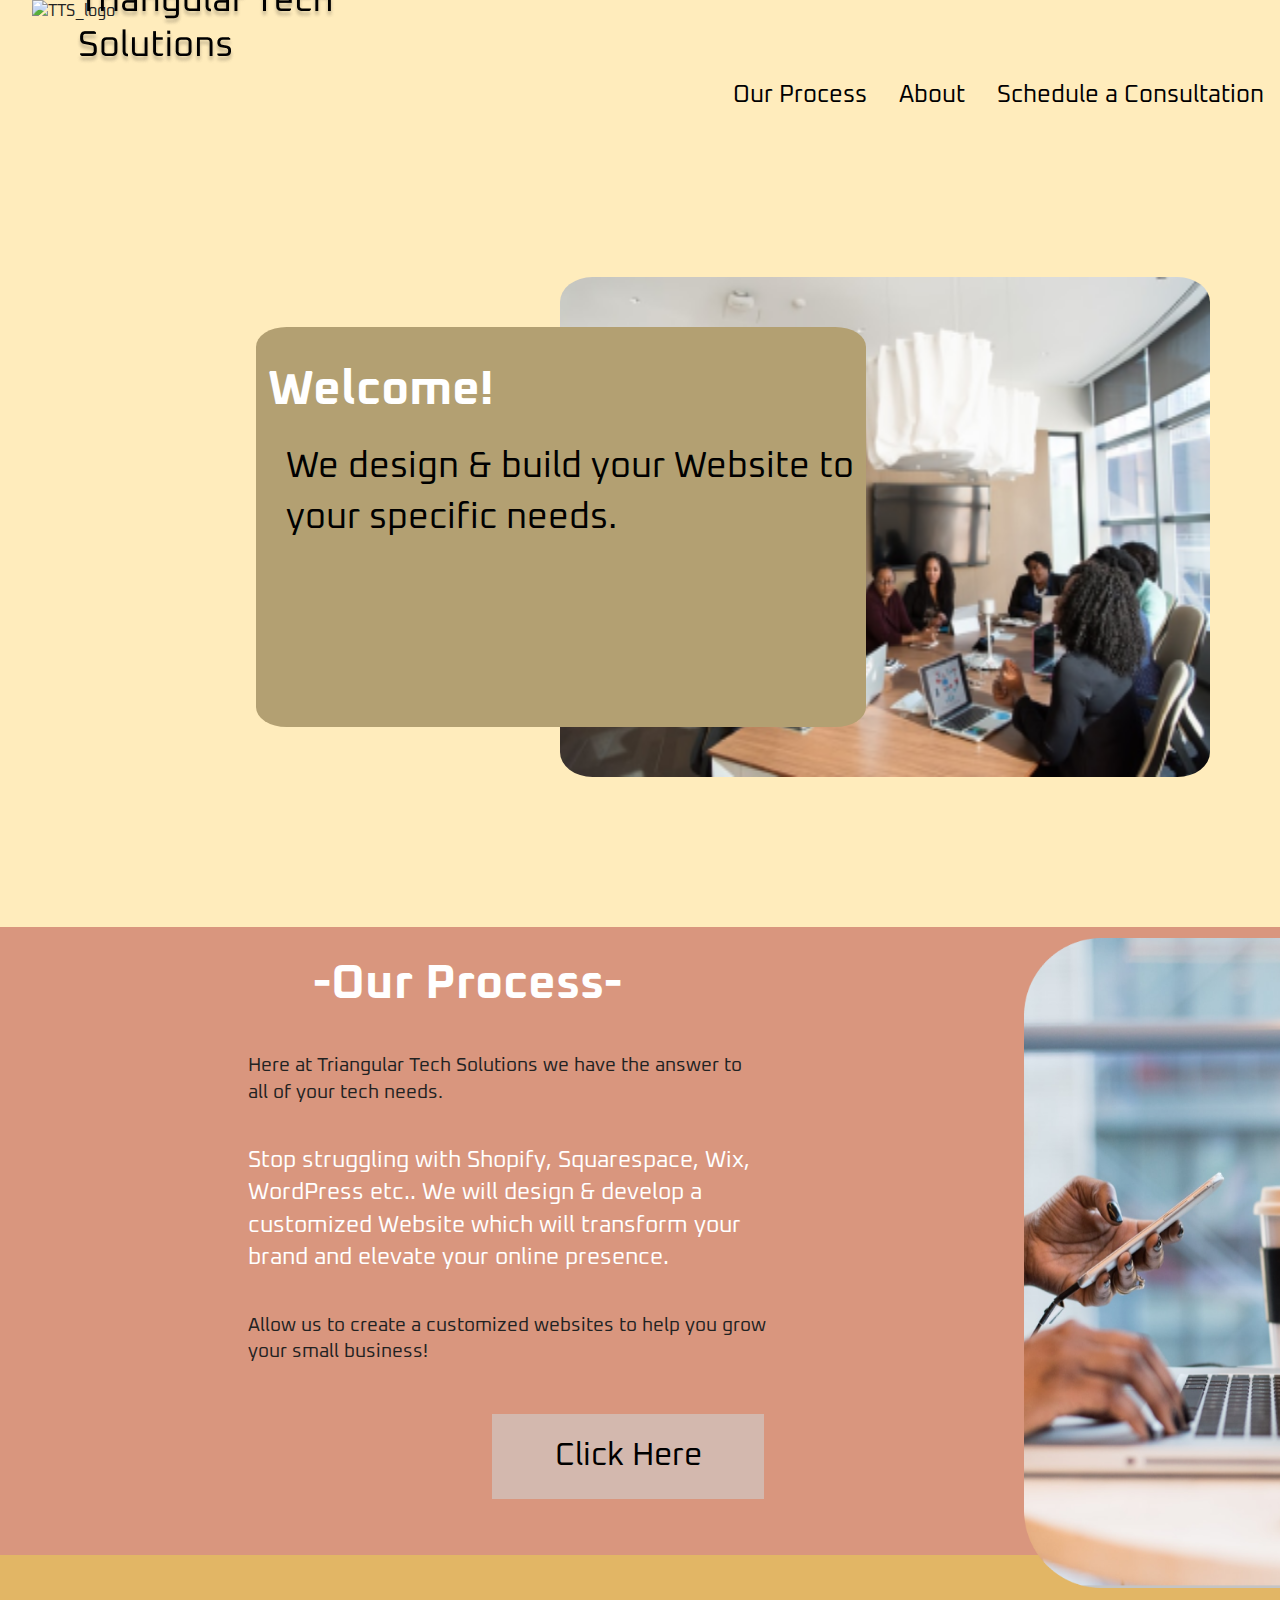
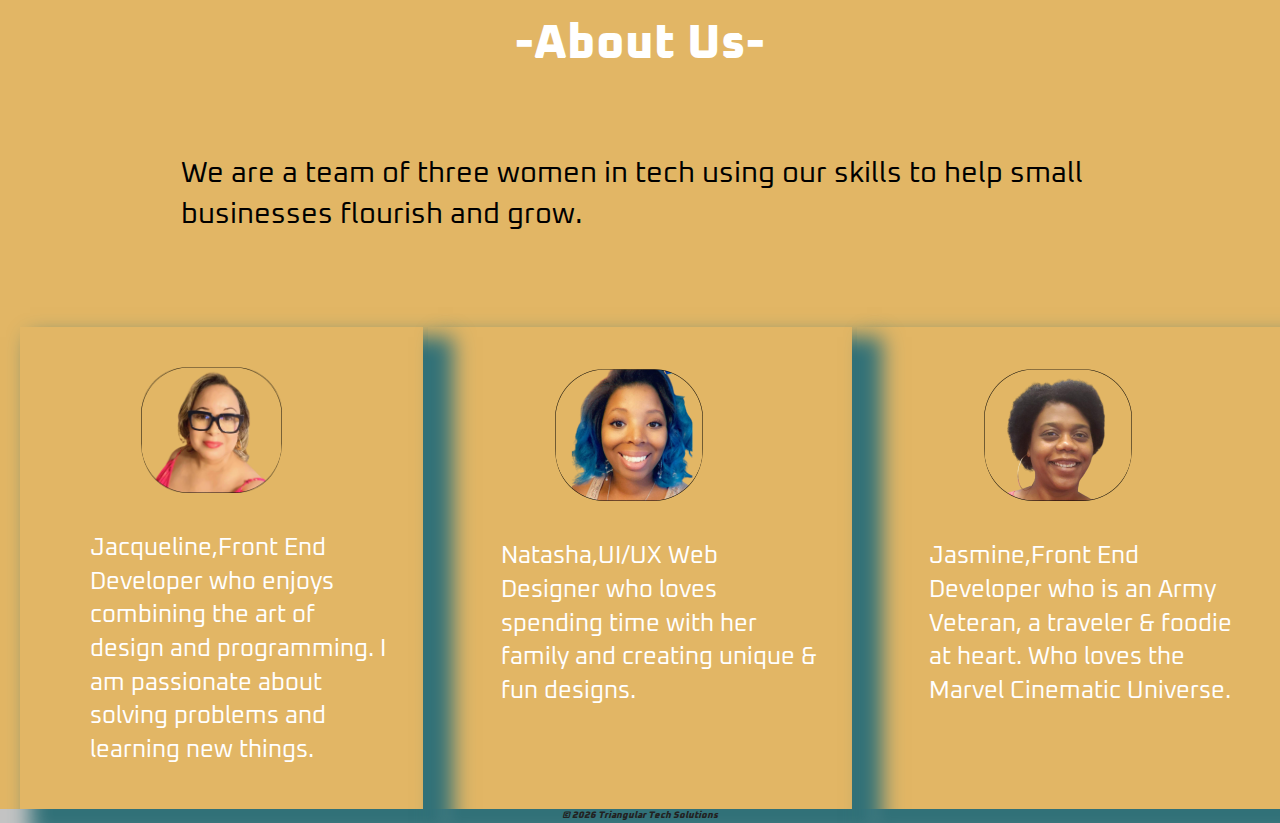
==== index.html @ 69d80a45 "Added hta" ====
<!DOCTYPE html>
<html lang="en">
<head>
    <meta charset="UTF-8">
    <meta http-equiv="X-UA-Compatible" content="IE=edge">
    <meta name="viewport" content="width=device-width, initial-scale=1.0">
    <title>Triangular Tech Solutions</title>
    <link rel="stylesheet" href="css/normalize.css">
    <link rel="stylesheet" href="css/main.css">
</head>
<body>
    <header>
    <div class="wrapper">
        <div class="logo">
            <img src="img/logo.png" alt="TTS_logo"/>
        </div>
        <div class="banner">
            <img src="img/triangular_tech_solutions.png" alt="TTS banner"/>
        </div>
        <div class="topnav" id="myTopnav">
            <a href="javascript:void(0);" style="font-size:35px;" class="icon" onclick="myFunction()">&#9776;</a>
            <!-- <a href="#" class="active">Home</a> -->
            <a href="#services">Our Process</a>
            <a href="#about">About</a>
            <a href="/consultation/">Schedule a Consultation</a>
           
        </div>
    </div>
    </header>
    <main>
          <section class="welcome">
              <div class="para1">
                    <h3>Welcome!</h3>
                    <p>We design &amp; build your Website to your specific needs.
                   </p>
                </div>            
                <div class="mobile-welcome">
                    <img src="img/mobile-hero.png" alt="desktop with coffee"/>
                </div>
                <div class="desktop-welcome">
                    <img src="img/desktop-hero.png" alt="conference"/>
                </div>  
        </section>
        <section id="services">
            <h3>-Our Process-</h3>
            <div class="desktop-webdev">
                <img src="img/process.png" alt="phone"/>
            </div>
            <div class="services-para">
            <p>Here at Triangular Tech Solutions we have the answer to all of your tech needs.
             </p>
             <p> <span>Stop struggling with Shopify, Squarespace, Wix, WordPress etc.. We will design &amp; develop a customized Website which will transform your brand and elevate your 
                online presence.</span> </p>   
            <p>Allow us to create a customized websites to help you grow your small business!
            </p>
            </div>
            <div class="button">
                <p><a href="/consultation/">Click Here</a></p>
            </div>
        
        </section>
        <section id="about">
            <h3>-About Us-</h3>
            <div class="about-para">
            <p><span>We are a team of three women in tech using our skills to
                help small businesses flourish and grow.</span></p>
            <div class="grid">
                <div class="jacque">
                    <img src="img/Jacque_Mobile.png" alt="Jacque">
                    <p>Jacqueline,Front End Developer who enjoys combining the art of design and programming. I am passionate about solving problems and learning new things.
                    </p>
                </div>
            <div class="tasha">
                <img src="img/Tasha_mobile.png" alt="natasha">
                <p>Natasha,UI/UX Web Designer who loves spending time with her family and creating unique &amp; fun designs.</p>
            </div>
            <div class="jasmine">
                <img src="img/Jasmine_mobile.png" alt="jasmine">
               <p>Jasmine,Front End Developer who is an Army Veteran, a traveler &amp; foodie at heart. Who loves the Marvel Cinematic Universe.</p>
            </div>
        </div>
            
        </div>
        </section>
    </main>
<!-- Calendly badge widget begin -->
<link href="https://assets.calendly.com/assets/external/widget.css" rel="stylesheet">
<script src="https://assets.calendly.com/assets/external/widget.js" async></script>
<script>window.onload = function() { Calendly.initBadgeWidget({ url: 'https://calendly.com/triangulartechsolutions/consultation', text: 'Schedule time with us',  textColor: '#ffecbc', branding: true }); }</script>
<!-- Calendly badge widget end -->
    <footer>
        <p> &copy; <script>document.write(new Date().getFullYear())</script> Triangular Tech Solutions</p>
    </footer>
    <script src="js/main.js"></script>
</body>
</html>
---- css/main.css ----
/*! HTML5 Boilerplate v8.0.0 | MIT License | https://html5boilerplate.com/ */

/* main.css 2.1.0 | MIT License | https://github.com/h5bp/main.css#readme */
/*
 * What follows is the result of much research on cross-browser styling.
 * Credit left inline and big thanks to Nicolas Gallagher, Jonathan Neal,
 * Kroc Camen, and the H5BP dev community and team.
 */

/* ==========================================================================
   Base styles: opinionated defaults
   ========================================================================== */

html {
  color: #222;
  font-size: 1em;
  line-height: 1.4;
}

/*
 * Remove text-shadow in selection highlight:
 * https://twitter.com/miketaylr/status/12228805301
 *
 * Vendor-prefixed and regular ::selection selectors cannot be combined:
 * https://stackoverflow.com/a/16982510/7133471
 *
 * Customize the background color to match your design.
 */

::-moz-selection {
  background: #b3d4fc;
  text-shadow: none;
}

::selection {
  background: #b3d4fc;
  text-shadow: none;
}

/*
 * A better looking default horizontal rule
 */

hr {
  display: block;
  height: 1px;
  border: 0;
  border-top: 1px solid #ccc;
  margin: 1em 0;
  padding: 0;
}

/*
 * Remove the gap between audio, canvas, iframes,
 * images, videos and the bottom of their containers:
 * https://github.com/h5bp/html5-boilerplate/issues/440
 */

audio,
canvas,
iframe,
img,
svg,
video {
  vertical-align: middle;
}

/*
 * Remove default fieldset styles.
 */

fieldset {
  border: 0;
  margin: 0;
  padding: 0;
}

/*
 * Allow only vertical resizing of textareas.
 */

textarea {
  resize: vertical;
}

/* ==========================================================================
   Author's custom styles
   ========================================================================== */
/*======Base styles=======================================*/
@font-face {
  font-family:"oxanium"  ;
  src: url('/fonts/Oxanium-VariableFont_wght.ttf') format('opentype');
}
* {
  margin:0;
  padding:0;
  list-style:none;
  font-family: 'oxanium';
}

img {
  max-width:100%;
}
figure{
  margin:0;
}

header {
  background-color:#FFECBC;
}
.welcome {
  background-color: #B3A072;
}
#services {
  background-color: #D9967E;
}
#about {
  background-color: #D99A25B2;
}
#contact {
  background-color: #317178;
}
footer{
  background-color: #C4C4C4;

}
/* hidden images */

/*===================Header Styles=======================*/
header .wrapper {
  padding-bottom: 10%;
}
.logo {
  margin-left:24%;
}
.banner {
  display:flex;
  margin-left:40%;
  margin-top:-18%;
} 
/* Responsive Navigation Bar */
 .topnav {
  overflow: hidden;
  background-color:#FFECBC;
  display:flex;
  flex-flow:row wrap;
  margin-top: -20%;
}
.topnav a {
  float: left;
  display: block;
  text-align: center;
  padding: 14px 16px;
  text-decoration: none;
  font-size: 1.2rem;
  color: #000000;
  font-family: 'oxanium';
}
.active {
  font-size:1rem;
}
.topnav .icon {
  display: none;
}
.topnav a:hover {
  background-color:#FFD6B0;
  color: white;
  border-radius: 13px;
}

@media screen and (max-width: 600px) {
 .topnav a:not(:first-child) {
    display: none;
  }
  .topnav a.icon {
    float: right;
    display: block;
  }
}

@media screen and (max-width: 600px) {
  .topnav.responsive {position: relative;}
  .topnav.responsive .icon {
    position: absolute;
    right: 0;
    top: 0;
  }
  .topnav.responsive a {
    float: none;
    display: block;
    text-align: left;
  }
  .topnav.responsive {float: none;}
  .topnav.responsive {position: relative;}
  .topnav.responsive {
    display: block;
    width: 100%;
    text-align: left;
  }
}
@media(min-width:768px){
  .active {
   background-color:#FFECBC;
  }
}
/*hidden images*/
@media only screen and (min-width:100px) and (max-width:1023px) {
.desktop-welcome img,
.desktop-webdev  {
  display:none;
}
.welcome .button {
  display:none;
}
}

@media(min-width:768px) {
  .banner {
    margin:25%;
  }
}

/*===========WELCOME STYLES==========================*/
.welcome,
#services,
#contact,
#about {
  display: flex;
  flex-flow: column wrap;
  justify-content: center;
  align-items: center;
}
.welcome h3 {
  margin-top:.4em;
  margin-right: 6.8em;
}
.welcome,
#services h3,
 p span,
 #about h3,
 #contact h3 {
  color:#FFFFFF;
}
.welcome h3,
#services h3 {
  font-size: 2rem;
  margin-bottom: 1rem;;
}
.welcome p {
  font-size: 1.3rem;
  padding:.51em;
  color: #000;
}

@media(min-width:414px) {
  .welcome h3{
    margin-top:.4em;
    margin-right: 7.8em;
  }
  .welcome p {
    font-size: 1.3rem;
    padding:.51em;
  }
}

/*===========Services/Process============================*/
#services {
  padding-bottom:2.3rem;
}
#services h3 {
  text-align: center;
  font-size: 2rem;
  padding-top:1rem;
}
#services p span, 
#services p{
  display:flex;
  justify-content: center;
  font-size: 1.2em;
}
#services p {
  padding:1em;
}
#services .button p {
  width:232px;
  background: rgba(207, 207, 207, 0.6);
  margin-left: .3em;
  padding-bottom: 1.4em;
}
#services .button a {
  color: #000000;
  font-size:1.75em;
  text-decoration: none;
  text-align: center;
}
/*===========ABOUT STYLES============================*/
#about h3 {
  font-size: 2rem;
  padding-top:1rem;
  margin-right: 1rem;
  margin-bottom: 1rem;
}
.about-para img {
   width: 45%;
  border-radius:30%; 
  margin-left: 30%;
 }
#about p {
  color:white;
  margin-left:1.5em;
}
#about p span,
.about-para p
 {
  display:flex;
  justify-content: center;
  font-size: 1.2em;
  margin-top: .73em;
  padding:.21em;
  color: #000;
}

@media(min-width:414px){#about p{padding:.91em;}}

footer {
  display:flex;
  align-items: center;
  justify-content: center;
  font-weight:800;
  font-size:.6em;
  font-style:italic;
}
/*=======Consult Form===================*/
.form-header {
  padding-bottom:.1px;
}
.form {
  background-color: #D9967E;
  padding:3%;
}
.form h1{
  color:white;
  margin-top:49%;
  margin-left:4%;
}
.form-wrapper {
  margin-right: 17%;
}
.form-wrapper .logo img {
  margin-left: -12px;
}
.hero-img {
  background: url('../img/form_photo.png');
  background-size: cover;
  background-position: center;
  min-height: 500px;
  display: flex;
  justify-content: center;
  flex-flow: row wrap;
  width: 100%;
}
.calendly {
  width: 100%;
  padding: 20px 0;
  margin-top: 20px;
  background-color: rgb(22, 22, 21);
  font-weight: 500;
  font-size: 1.125em;
  border: none;
  text-align: center;
  text-transform: uppercase;
  color: inherit;
}
.calendly a {
  text-decoration: none;
  color:#D9967E;
}
@media(min-width:768px){
  .calendly {
    color:#4d5055;
  }
}
.calendly:hover{
  background-color:#FFECBC;
}

@media(min-width:414px) {
  .form {
    padding:10%;
  }
}

@media(min-width:768px) {
  .form {
    padding-bottom:15%;
}
}

.hero-img {
  min-height: 700px;
}

@media(min-width:900px){
  .form{
  padding:25%;
  }
}

@media(min-width:1024px){
  .form{
    max-width:960px;
    padding:11rem;
  }
}

@media(min-width:1300px) {
  header{
    padding-bottom: 2%;
  }
  .form{
    padding:25%;
  }
}

/* ==========================================================================
   Helper classes
   ========================================================================== */

/*
 * Hide visually and from screen readers
 */

.hidden,
[hidden] {
  display: none !important;
}

/*
 * Hide only visually, but have it available for screen readers:
 * https://snook.ca/archives/html_and_css/hiding-content-for-accessibility
 *
 * 1. For long content, line feeds are not interpreted as spaces and small width
 *    causes content to wrap 1 word per line:
 *    https://medium.com/@jessebeach/beware-smushed-off-screen-accessible-text-5952a4c2cbfe
 */

.sr-only {
  border: 0;
  clip: rect(0, 0, 0, 0);
  height: 1px;
  margin: -1px;
  overflow: hidden;
  padding: 0;
  position: absolute;
  white-space: nowrap;
  width: 1px;
  /* 1 */
}

/*
 * Extends the .sr-only class to allow the element
 * to be focusable when navigated to via the keyboard:
 * https://www.drupal.org/node/897638
 */

.sr-only.focusable:active,
.sr-only.focusable:focus {
  clip: auto;
  height: auto;
  margin: 0;
  overflow: visible;
  position: static;
  white-space: inherit;
  width: auto;
}

/*
 * Hide visually and from screen readers, but maintain layout
 */

.invisible {
  visibility: hidden;
}

/*
 * Clearfix: contain floats
 *
 * For modern browsers
 * 1. The space content is one way to avoid an Opera bug when the
 *    `contenteditable` attribute is included anywhere else in the document.
 *    Otherwise it causes space to appear at the top and bottom of elements
 *    that receive the `clearfix` class.
 * 2. The use of `table` rather than `block` is only necessary if using
 *    `:before` to contain the top-margins of child elements.
 */

.clearfix::before,
.clearfix::after {
  content: " ";
  display: table;
}

.clearfix::after {
  clear: both;
}

/* ==========================================================================
   EXAMPLE Media Queries for Responsive Design.
   These examples override the primary ('mobile first') styles.
   Modify as content requires.
   ========================================================================== */
/* ------------------ Tablet Styles - Homepage ---------------- */

@media only screen and (min-width: 768px) {
  /* Tablet styles here */ 
  
 /*===============Header Styles================*/
 header .wrapper {
  margin-bottom: -10%;
  width: 100%;
 }
 .logo {
  display: flex;
  margin-left:24%;
  margin-bottom:-35%;
 }
.banner {
  display:flex;
  flex-flow: row wrap;
  justify-content: center;
  align-items: center;
  }
/* Responsive Navigation Bar */
.topnav {
display: flex;
justify-content: center;
}
.topnav a {
  font-size: 1.5rem;
}
/* ----- Welcome ----- */
.welcome {
  display: flex;
  flex-flow: column wrap;
  justify-content: center;
  align-items: center;
  height: 800px;
  width: 100%;
}
.welcome h3 {
  font-size: 2.5rem;
}
.welcome p {
  font-size: 2rem;
  width: 100%;
  padding-left: 5%;
}
.mobile-welcome img {
  width: 600px;
  height: 450px;
}
/*--- Services/Process  ----*/
#services {
  display: flex;
  flex-flow: column wrap;
  justify-content: center;
  align-items: center;
  height: 500px;
}
#services h3 {
  font-size: 2.5rem;
}
.services-para p {
  display: flex;
  font-size: 2rem;
}
#services .button {
  margin-bottom: -10px;
}
#services .button p {
  padding: 20px;
}
#services .button a {
  font-size: 2rem;
}
/*--- ABout  ----*/
#about h3 {
  font-size: 2.5rem;
  margin-bottom: -5%;
  font-weight: 900;
}
#about p {
  display: flex;
  justify-content: center;
  font-size: 1.5rem;
  width: 75%;
  margin-left: 12%; 
  margin-bottom: 5%; 
}
#about img {
  display: flex;
  justify-content: center;
  width: 35%;
}
.about-para, p span {
  font-size: 2rem;
}
#about .workbutton {
  display: flex;
  justify-content: center;
}
.workbutton p {
  padding: 30px;
}
.workbutton a {
  font-size: 2rem;
}

}

/* --------------- Desktop Styles - Homepage ------------- */

@media only screen and (min-width: 1024px) {
  /* Desktop styles here */  
  /* hidden images */
  .mobile-welcome img {
    display:none;
  }
  html {
    background-color: #f8f8f8;
    width: 100%;
  } 
  .logo {
    display: flex;
    margin: 0 0 -28% 2.5%;
  }
  .banner {
    display:flex;
    justify-content: flex-start;
    margin-left: 5.75%;
    }  
  /* Responsive Navigation Bar */
  .topnav {
  display: flex;
  flex-flow: row nowrap;
  justify-content: flex-end;
  margin-top: -25%;
   }
  /* ----- Welcome ----- */
   .welcome {
     display: flex;
     flex-flow: row nowrap;
     justify-content: center;
     align-items: center;
     background-color:#FFECBC;
    }
   .welcome .desktop-welcome img {
      position: relative;
      top: 0;
      left: 245px;
      border-radius: 5%;
      width: 650px;
      height: 500px;
    }
    .welcome .para1 {
      position: absolute;
      left: 20%;
      width: 600px;
      height: 400px;
      background-color: #B3A072;
      border-radius: 5%;
      z-index: 1;
      padding-right: 10px;
    } 
    .welcome h3 {
      font-size: 3rem;
      margin: 5% 0 0 2%;
    }
    .welcome p {
      font-size: 2.25rem;
      width: 95%;
    }
    .welcome .button {
      position: absolute;
      z-index: 1;
      bottom: 230px;
      left: 300px;
    }  
    .welcome .button a {
      font-size: 1.5rem;
      color: #000000;
      text-decoration: none;
      background-color: #317178;
      padding: 20px 30px;
    }
  /*----- Services/Process  ------*/
  #services {
    padding: 5%;
  }
  .services-para p {
    position: relative;
  }
  #services h3 {
    padding-right: 30%;
    font-size: 3rem;
    margin-top: -5%;
  }
  #services p {
  padding-left: 16%;
  width: 45%;
  }
  .button {
    padding-right: 2.5%;
    margin-top: 2.5%;
  }
  .desktop-webdev img {
    position: absolute;
    z-index: 1;
    margin:-7.5% 0 0 30%;
    height: 650px;
  }
  /*--- About  ----*/
  #about h3 {
    font-size: 3rem;
    margin: 40px 0 10px 0;
  }
  .about-para p {
    font-size: 3rem;
  }
  .grid {
     display: grid;
     grid-template-columns: 1fr 1fr 1fr;
     gap: 5px;
   }
   .jacque, .tasha, .jasmine {
     box-shadow: 20px 20px 20px 10px #317178;
   }
   .jacque {
     margin-left: 20px;
   }
   .jasmin {
     margin-right: 20px;
   }
   .grid img {
     padding-top: 10%;
   }
}  

@media print,
  (-webkit-min-device-pixel-ratio: 1.25),
  (min-resolution: 1.25dppx),
  (min-resolution: 120dpi) {
  /* Style adjustments for high resolution devices */
}

/* ==========================================================================
   Print styles.
   Inlined to avoid the additional HTTP request:
   https://www.phpied.com/delay-loading-your-print-css/
   ========================================================================== */

@media print {
  *,
  *::before,
  *::after {
    background: #fff !important;
    color: #000 !important;
    /* Black prints faster */
    box-shadow: none !important;
    text-shadow: none !important;
  }

  a,
  a:visited {
    text-decoration: underline;
  }

  a[href]::after {
    content: " (" attr(href) ")";
  }

  abbr[title]::after {
    content: " (" attr(title) ")";
  }

  /*
   * Don't show links that are fragment identifiers,
   * or use the `javascript:` pseudo protocol
   */
  a[href^="#"]::after,
  a[href^="javascript:"]::after {
    content: "";
  }

  pre {
    white-space: pre-wrap !important;
  }

  pre,
  blockquote {
    border: 1px solid #999;
    page-break-inside: avoid;
  }

  /*
   * Printing Tables:
   * https://web.archive.org/web/20180815150934/http://css-discuss.incutio.com/wiki/Printing_Tables
   */
  thead {
    display: table-header-group;
  }

  tr,
  img {
    page-break-inside: avoid;
  }

  p,
  h2,
  h3 {
    orphans: 3;
    widows: 3;
  }

  h2,
  h3 {
    page-break-after: avoid;
  }
}
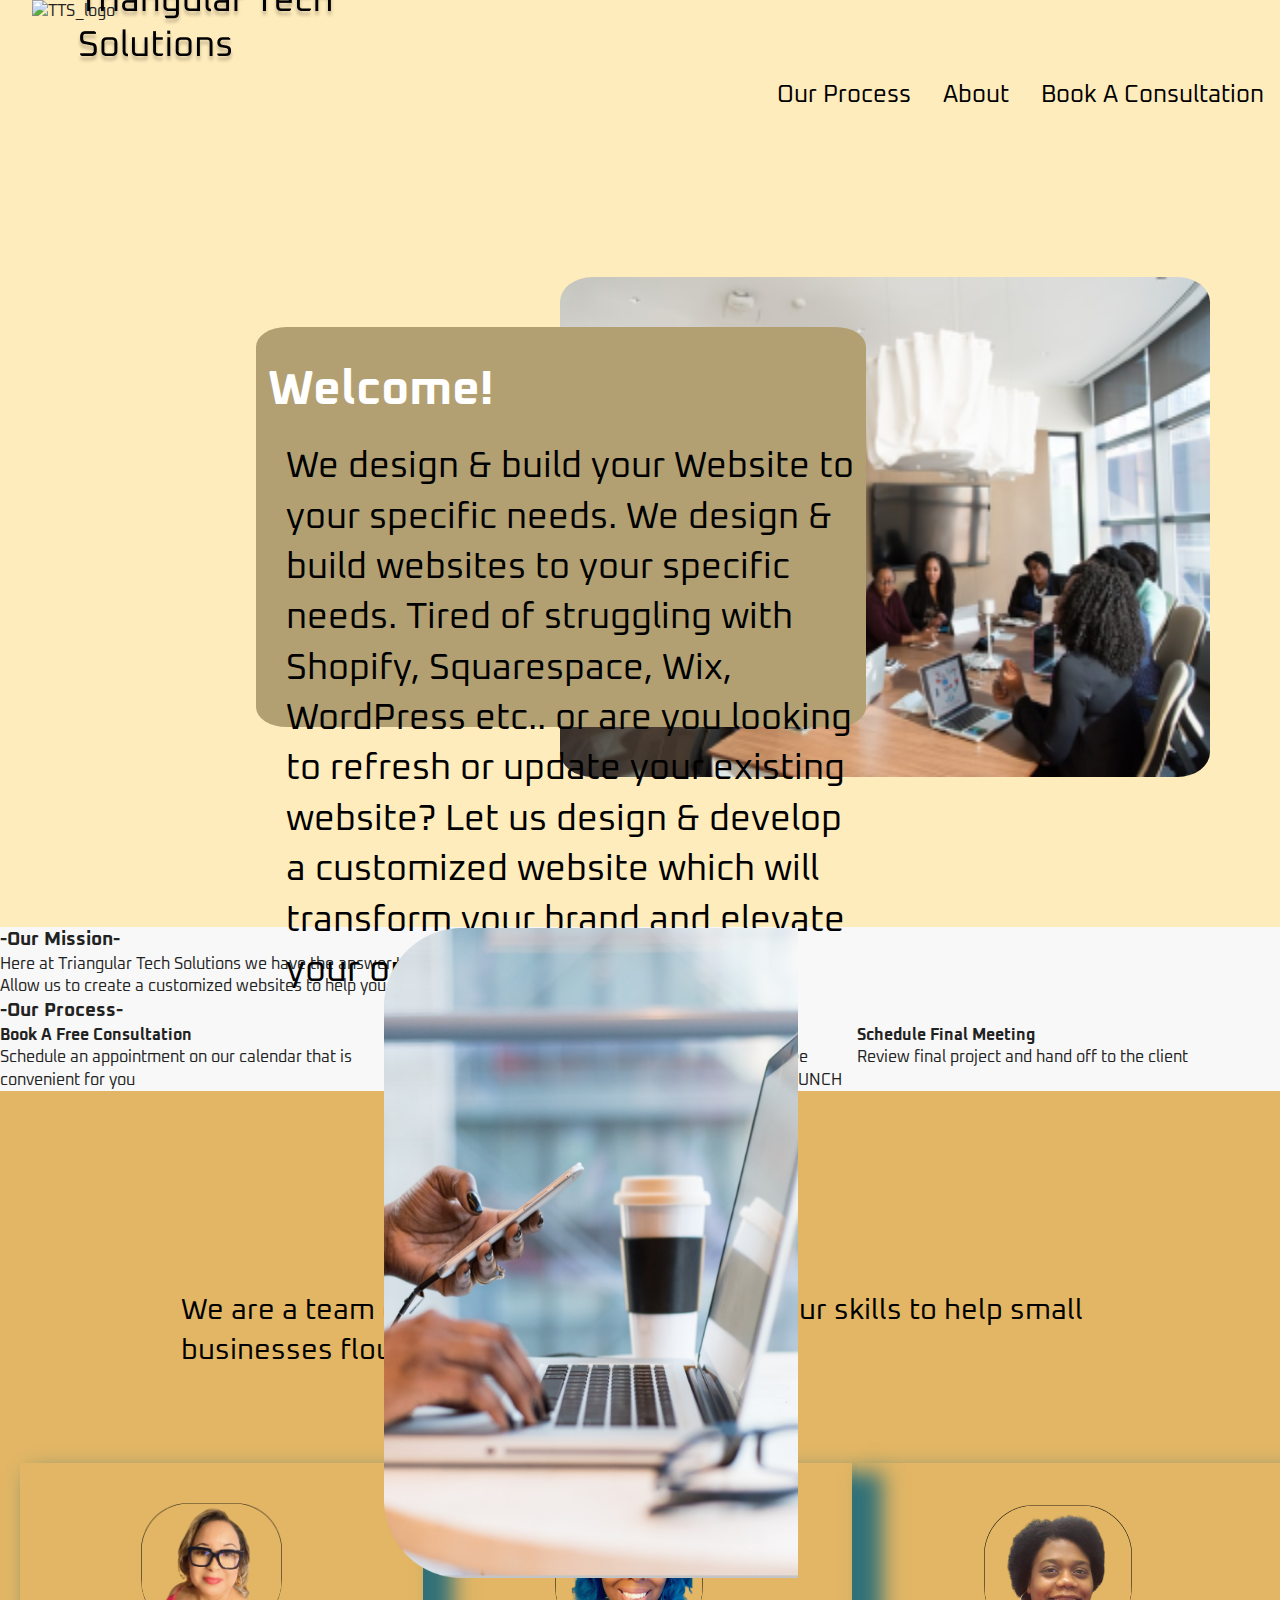
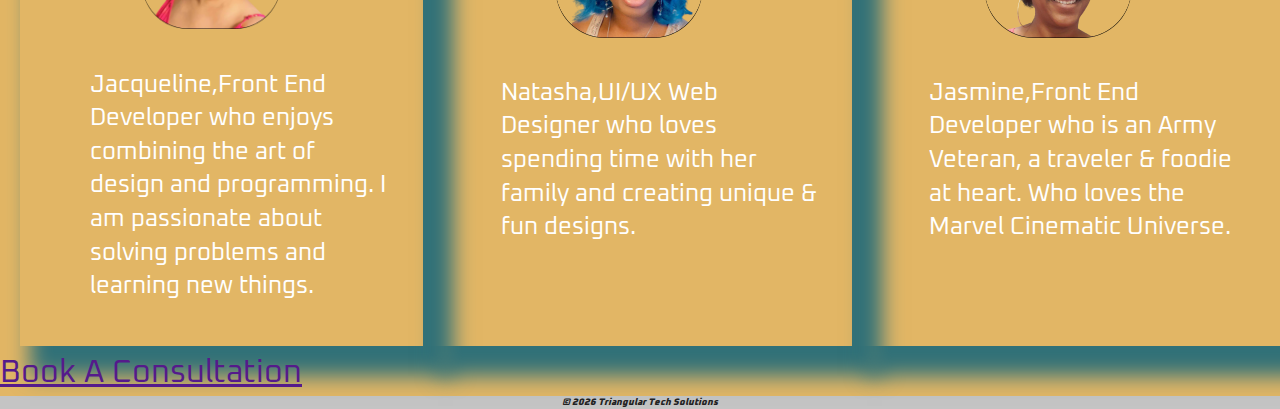
==== commit c55e3951: "Updated nav bar" ====
--- a/index.html
+++ b/index.html
@@ -19,11 +19,15 @@
         </div>
         <div class="topnav" id="myTopnav">
             <a href="javascript:void(0);" style="font-size:35px;" class="icon" onclick="myFunction()">&#9776;</a>
-            <!-- <a href="#" class="active">Home</a> -->
-            <a href="#services">Our Process</a>
+
+           <a href="#process">Our Process</a> 
             <a href="#about">About</a>
-            <a href="/consultation/">Schedule a Consultation</a>
-           
+
+            <link href="https://assets.calendly.com/assets/external/widget.css" rel="stylesheet">
+<script src="https://assets.calendly.com/assets/external/widget.js" async></script>
+<a href="" onclick="Calendly.initPopupWidget({url: 'https://calendly.com/triangulartechsolutions/consultation'});return false;">Book A Consultation</a> 
+        
+<!-- Calendly link widget end -->
         </div>
     </div>
     </header>
@@ -31,7 +35,7 @@
           <section class="welcome">
               <div class="para1">
                     <h3>Welcome!</h3>
-                    <p>We design &amp; build your Website to your specific needs.
+                    <p>We design &amp; build your Website to your specific needs. We design & build websites to your specific needs. Tired of struggling with Shopify, Squarespace, Wix, WordPress etc.. or are you looking to refresh or update your existing website? Let us design & develop a customized website which will transform your brand and elevate your online presence.
                    </p>
                 </div>            
                 <div class="mobile-welcome">
@@ -41,24 +45,40 @@
                     <img src="img/desktop-hero.png" alt="conference"/>
                 </div>  
         </section>
-        <section id="services">
+        <section>
+            <div class="mission">
+                <h3>-Our Mission-</h3>
+            <p>Here at Triangular Tech Solutions we have the answer to all of your tech needs.
+             </p>
+            <p>Allow us to create a customized websites to help you grow your small business!
+            </p>
+            </div>
+            
+        </section>
+        <section id="process">
             <h3>-Our Process-</h3>
             <div class="desktop-webdev">
                 <img src="img/process.png" alt="phone"/>
             </div>
-            <div class="services-para">
-            <p>Here at Triangular Tech Solutions we have the answer to all of your tech needs.
-             </p>
-             <p> <span>Stop struggling with Shopify, Squarespace, Wix, WordPress etc.. We will design &amp; develop a customized Website which will transform your brand and elevate your 
-                online presence.</span> </p>   
-            <p>Allow us to create a customized websites to help you grow your small business!
-            </p>
+            <div class="process-info grid">
+                <div>
+                    <h4>Book A Free Consultation</h4> 
+                    <p>Schedule an appointment on our calendar that is convenient for you
+                    </p>
+                </div>
+                <div>
+                    <h4>Schedule Final Meeting </h4> 
+                    <p>During this step our process is broken down to three phases: DESIGN PHASE, DEVELOPMENT PHASE, LAUNCH
+                    </p>
+                </div>
+                <div>
+                    <h4>Schedule Final Meeting</h4> 
+                    <p>Review final project and hand off to the client
+                    </p>
+                </div>
             </div>
-            <div class="button">
-                <p><a href="/consultation/">Click Here</a></p>
-            </div>
-        
-        </section>
+    
+</section>
         <section id="about">
             <h3>-About Us-</h3>
             <div class="about-para">
@@ -78,16 +98,18 @@
                 <img src="img/Jasmine_mobile.png" alt="jasmine">
                <p>Jasmine,Front End Developer who is an Army Veteran, a traveler &amp; foodie at heart. Who loves the Marvel Cinematic Universe.</p>
             </div>
-        </div>
-            
+            <!-- Calendly link widget begin -->
+<div class="calendar-btn">
+    <link href="https://assets.calendly.com/assets/external/widget.css" rel="stylesheet">
+    <script src="https://assets.calendly.com/assets/external/widget.js" async></script>
+    <a href="" onclick="Calendly.initPopupWidget({url: 'https://calendly.com/triangulartechsolutions/consultation'});return false;">Book A Consultation</a>
+    </div>
+    <!-- Calendly link widget end -->
+        </div>   
         </div>
         </section>
+
     </main>
-<!-- Calendly badge widget begin -->
-<link href="https://assets.calendly.com/assets/external/widget.css" rel="stylesheet">
-<script src="https://assets.calendly.com/assets/external/widget.js" async></script>
-<script>window.onload = function() { Calendly.initBadgeWidget({ url: 'https://calendly.com/triangulartechsolutions/consultation', text: 'Schedule time with us',  textColor: '#ffecbc', branding: true }); }</script>
-<!-- Calendly badge widget end -->
     <footer>
         <p> &copy; <script>document.write(new Date().getFullYear())</script> Triangular Tech Solutions</p>
     </footer>
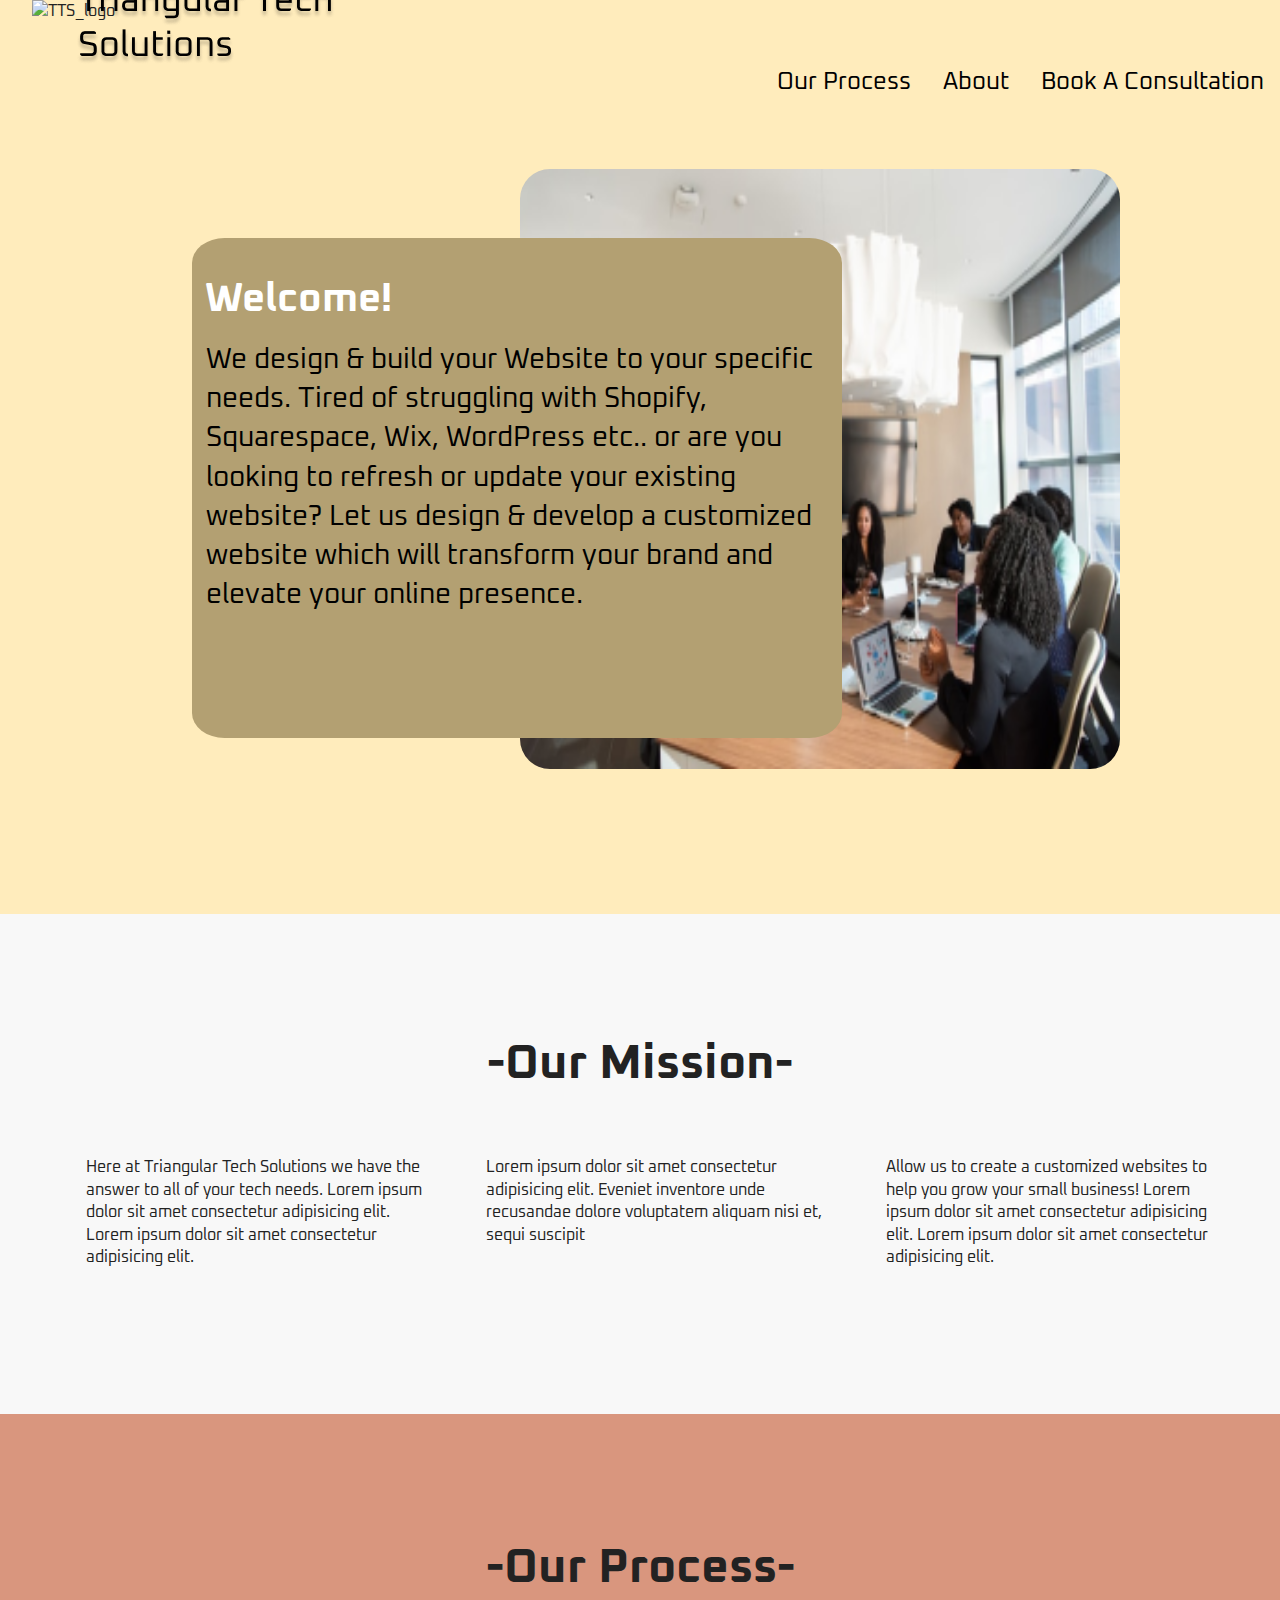
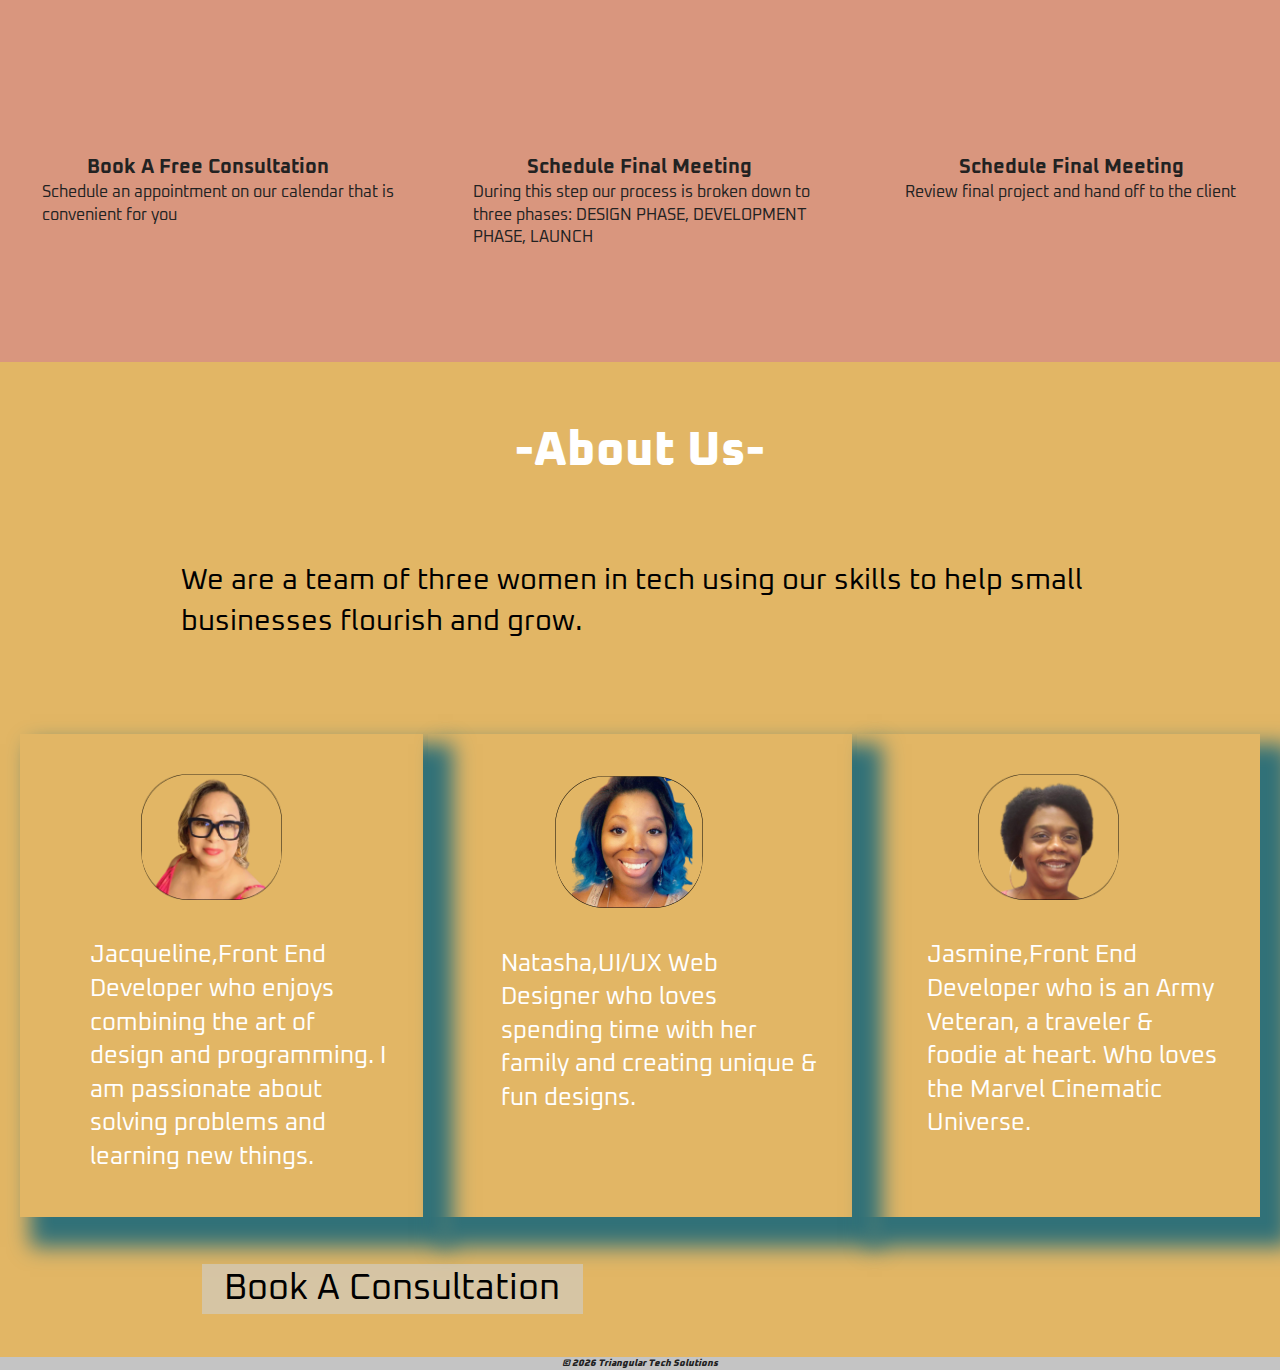
==== commit 26e04054: "Merge pull request #26 from JacqueM-tech/main" ====
--- a/index.html
+++ b/index.html
@@ -35,7 +35,7 @@
           <section class="welcome">
               <div class="para1">
                     <h3>Welcome!</h3>
-                    <p>We design &amp; build your Website to your specific needs. We design & build websites to your specific needs. Tired of struggling with Shopify, Squarespace, Wix, WordPress etc.. or are you looking to refresh or update your existing website? Let us design & develop a customized website which will transform your brand and elevate your online presence.
+                    <p>We design &amp; build your Website to your specific needs. Tired of struggling with Shopify, Squarespace, Wix, WordPress etc.. or are you looking to refresh or update your existing website? Let us design & develop a customized website which will transform your brand and elevate your online presence.
                    </p>
                 </div>            
                 <div class="mobile-welcome">
@@ -45,15 +45,15 @@
                     <img src="img/desktop-hero.png" alt="conference"/>
                 </div>  
         </section>
-        <section>
-            <div class="mission">
-                <h3>-Our Mission-</h3>
-            <p>Here at Triangular Tech Solutions we have the answer to all of your tech needs.
+        <section id="mission">
+            <h3>-Our Mission-</h3>
+            <div class="mission grid">
+            <p>Here at Triangular Tech Solutions we have the answer to all of your tech needs. Lorem ipsum dolor sit amet consectetur adipisicing elit. Lorem ipsum dolor sit amet consectetur adipisicing elit. 
              </p>
-            <p>Allow us to create a customized websites to help you grow your small business!
+             <p>Lorem ipsum dolor sit amet consectetur adipisicing elit. Eveniet inventore unde recusandae dolore voluptatem aliquam nisi et, sequi suscipit </p>
+            <p>Allow us to create a customized websites to help you grow your small business! Lorem ipsum dolor sit amet consectetur adipisicing elit. Lorem ipsum dolor sit amet consectetur adipisicing elit. 
             </p>
             </div>
-            
         </section>
         <section id="process">
             <h3>-Our Process-</h3>
--- a/css/main.css
+++ b/css/main.css
@@ -219,8 +219,9 @@
     margin:25%;
   }
 }
-
-/*===========WELCOME STYLES==========================*/
+/*=========== MOBILE ============*/
+
+/*=========== WELCOME STYLES ============*/
 .welcome,
 #services,
 #contact,
@@ -232,7 +233,7 @@
 }
 .welcome h3 {
   margin-top:.4em;
-  margin-right: 6.8em;
+  margin-left: .5em; 
 }
 .welcome,
 #services h3,
@@ -241,15 +242,15 @@
  #contact h3 {
   color:#FFFFFF;
 }
-.welcome h3,
-#services h3 {
-  font-size: 2rem;
+.welcome h3 {
+  font-size: 1.75rem;
   margin-bottom: 1rem;;
 }
 .welcome p {
-  font-size: 1.3rem;
+  font-size: 1rem;
   padding:.51em;
   color: #000;
+  width: 95%;
 }
 
 @media(min-width:414px) {
@@ -262,43 +263,69 @@
     padding:.51em;
   }
 }
-
-/*===========Services/Process============================*/
-#services {
-  padding-bottom:2.3rem;
-}
-#services h3 {
+/*==========  Mission =================*/
+#mission {
+  display: flex;
+  flex-flow: column wrap;
+  justify-content: center;
+  align-items: center;
+}
+#mission h3 {
   text-align: center;
   font-size: 2rem;
   padding-top:1rem;
-}
-#services p span, 
-#services p{
-  display:flex;
-  justify-content: center;
-  font-size: 1.2em;
-}
-#services p {
-  padding:1em;
-}
-#services .button p {
-  width:232px;
-  background: rgba(207, 207, 207, 0.6);
-  margin-left: .3em;
-  padding-bottom: 1.4em;
-}
-#services .button a {
+  margin-bottom: 1rem;
+}
+
+.mission p {
+  width: 90%;
+  margin-left: 10%;
+  margin-bottom: 10px;
+}
+
+/*=========== /Process =======================*/
+#process {
+  display: flex;
+  flex-flow: row wrap;
+  justify-content: center;
+  align-items: center;
+  background: #D9967E;
+  padding-bottom: 3rem;
+}
+#process h3 {
+  font-size: 2rem;
+  padding-top:1rem;
+}
+.process-info h4 {
+  display: flex;
+  justify-content: center;
+  font-size: 1.25rem;
+  margin-top: 10px;
+}
+.process-info p {
+  max-width: 90%; 
+  margin-left: 10%;
+
+}
+.calendar-btn {/*#process .button*/
+  display: flex;
+  justify-content: center;
+  background-color: rgba(207, 207, 207, 0.6);
+  margin: 10%;
+  width: 50%;
+ margin-left: 6.3em;
+ 
+}
+.calendar-btn a { /*#process.button a*/
   color: #000000;
-  font-size:1.75em;
+  font-size:1.125em;
   text-decoration: none;
   text-align: center;
-}
+} 
 /*===========ABOUT STYLES============================*/
 #about h3 {
   font-size: 2rem;
   padding-top:1rem;
-  margin-right: 1rem;
-  margin-bottom: 1rem;
 }
 .about-para img {
    width: 45%;
@@ -309,6 +336,7 @@
   color:white;
   margin-left:1.5em;
 }
+
 #about p span,
 .about-para p
  {
@@ -320,7 +348,7 @@
   color: #000;
 }
 
-@media(min-width:414px){#about p{padding:.91em;}}
+
 
 footer {
   display:flex;
@@ -330,7 +358,20 @@
   font-size:.6em;
   font-style:italic;
 }
-/*=======Consult Form===================*/
+@media(min-width:414px){#about p{padding:.91em;}}
+
+@media(min-width:768px) {
+  .mission {
+    padding:3rem;
+  }
+ 
+}
+@media(min-width:1024px){
+  .calendar-btn{
+    width: 90%;
+  }
+}
+/*========404 PAGE===================*/
 .form-header {
   padding-bottom:.1px;
 }
@@ -548,40 +589,49 @@
   width: 100%;
 }
 .welcome h3 {
-  font-size: 2.5rem;
-}
-.welcome p {
   font-size: 2rem;
-  width: 100%;
-  padding-left: 5%;
-}
+}
+ .welcome p {
+  font-size: 1.25rem;
+}  
 .mobile-welcome img {
   width: 600px;
   height: 450px;
-}
-/*--- Services/Process  ----*/
-#services {
+  margin-top: 5%;
+}
+/*----- Mission ------*/
+#mission {
+  height: 500px;
+}
+#mission h3 {
+  font-size: 2.5rem;
+  margin-top: 1.25rem;
+}
+#mission p {
+  padding-bottom: 1rem;
+}
+
+/*--- Process  ----*/
+#process {
   display: flex;
   flex-flow: column wrap;
   justify-content: center;
   align-items: center;
   height: 500px;
 }
-#services h3 {
+#process h3 {
   font-size: 2.5rem;
-}
-.services-para p {
-  display: flex;
-  font-size: 2rem;
-}
-#services .button {
-  margin-bottom: -10px;
-}
-#services .button p {
-  padding: 20px;
-}
-#services .button a {
-  font-size: 2rem;
+  margin-top: -2%;
+  margin-bottom: 1.5rem;
+}
+#process .grid {
+  display: grid;
+  grid-template-columns: 1fr 1fr 1fr;
+  gap: 15px;
+}
+.process-info p {
+  display: flex;
+  flex-flow: column wrap;
 }
 /*--- ABout  ----*/
 #about h3 {
@@ -619,11 +669,10 @@
 }
 
 /* --------------- Desktop Styles - Homepage ------------- */
-
 @media only screen and (min-width: 1024px) {
-  /* Desktop styles here */  
+
   /* hidden images */
-  .mobile-welcome img {
+  .mobile-welcome img, .desktop-webdev img {
     display:none;
   }
   html {
@@ -644,7 +693,7 @@
   display: flex;
   flex-flow: row nowrap;
   justify-content: flex-end;
-  margin-top: -25%;
+  margin-top: -26%;
    }
   /* ----- Welcome ----- */
    .welcome {
@@ -656,28 +705,29 @@
     }
    .welcome .desktop-welcome img {
       position: relative;
-      top: 0;
-      left: 245px;
+      /* top: 0; */
+      left: 30%;
       border-radius: 5%;
-      width: 650px;
-      height: 500px;
+      width: 600px;
+      height: 600px;
+      margin-top: -15%;
     }
     .welcome .para1 {
       position: absolute;
-      left: 20%;
-      width: 600px;
-      height: 400px;
+      left: 15%;
+      width: 650px;
+      height: 500px;
       background-color: #B3A072;
       border-radius: 5%;
       z-index: 1;
-      padding-right: 10px;
+      margin-top: -4%;
     } 
     .welcome h3 {
-      font-size: 3rem;
+      font-size: 2.5rem;
       margin: 5% 0 0 2%;
     }
     .welcome p {
-      font-size: 2.25rem;
+      font-size: 1.75rem;
       width: 95%;
     }
     .welcome .button {
@@ -693,32 +743,45 @@
       background-color: #317178;
       padding: 20px 30px;
     }
-  /*----- Services/Process  ------*/
-  #services {
-    padding: 5%;
-  }
-  .services-para p {
-    position: relative;
-  }
-  #services h3 {
-    padding-right: 30%;
+     /*----- Mission ------*/
+     #mission {
+      display: flex;
+      flex-flow: column wrap;
+      justify-content: center;
+      align-items: center;
+    }
+    #mission h3 {
+      font-size: 3rem;
+      margin: 30px 0 10px 0;
+    }
+    #mission .grid {
+      display: grid;
+      grid-template-columns: 1fr 1fr 1fr;
+      gap: 15px;
+    }
+    
+  /*----- Process  ------*/
+  #process {
+    display: flex;
+    flex-flow: row wrap;
+    justify-content: center;
+    align-items: center;
+  }
+  #process h3 {
     font-size: 3rem;
-    margin-top: -5%;
-  }
-  #services p {
-  padding-left: 16%;
-  width: 45%;
+    margin: 40px 0 10px 0;
   }
   .button {
     padding-right: 2.5%;
     margin-top: 2.5%;
   }
-  .desktop-webdev img {
+  /* .desktop-webdev img {
     position: absolute;
     z-index: 1;
     margin:-7.5% 0 0 30%;
-    height: 650px;
-  }
+    height: 550px;
+  } */
+  
   /*--- About  ----*/
   #about h3 {
     font-size: 3rem;
@@ -738,7 +801,7 @@
    .jacque {
      margin-left: 20px;
    }
-   .jasmin {
+   .jasmine {
      margin-right: 20px;
    }
    .grid img {
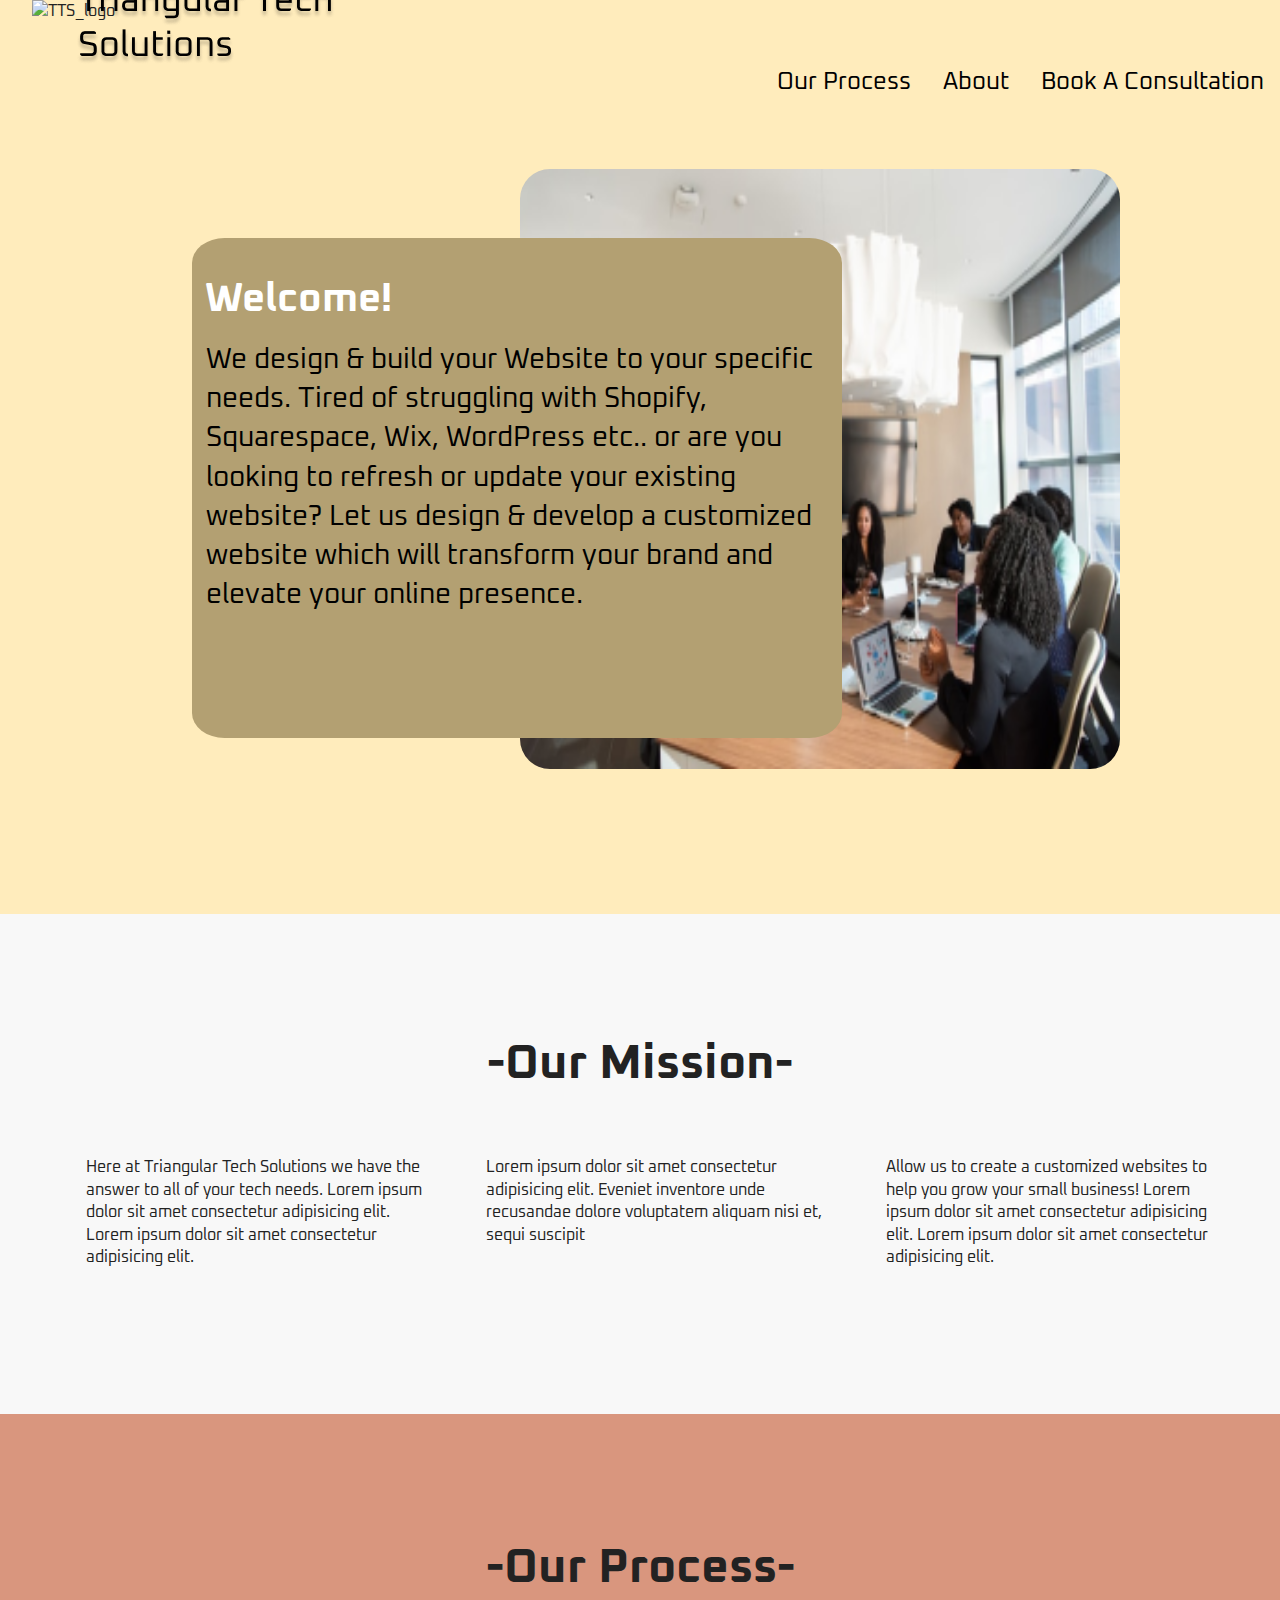
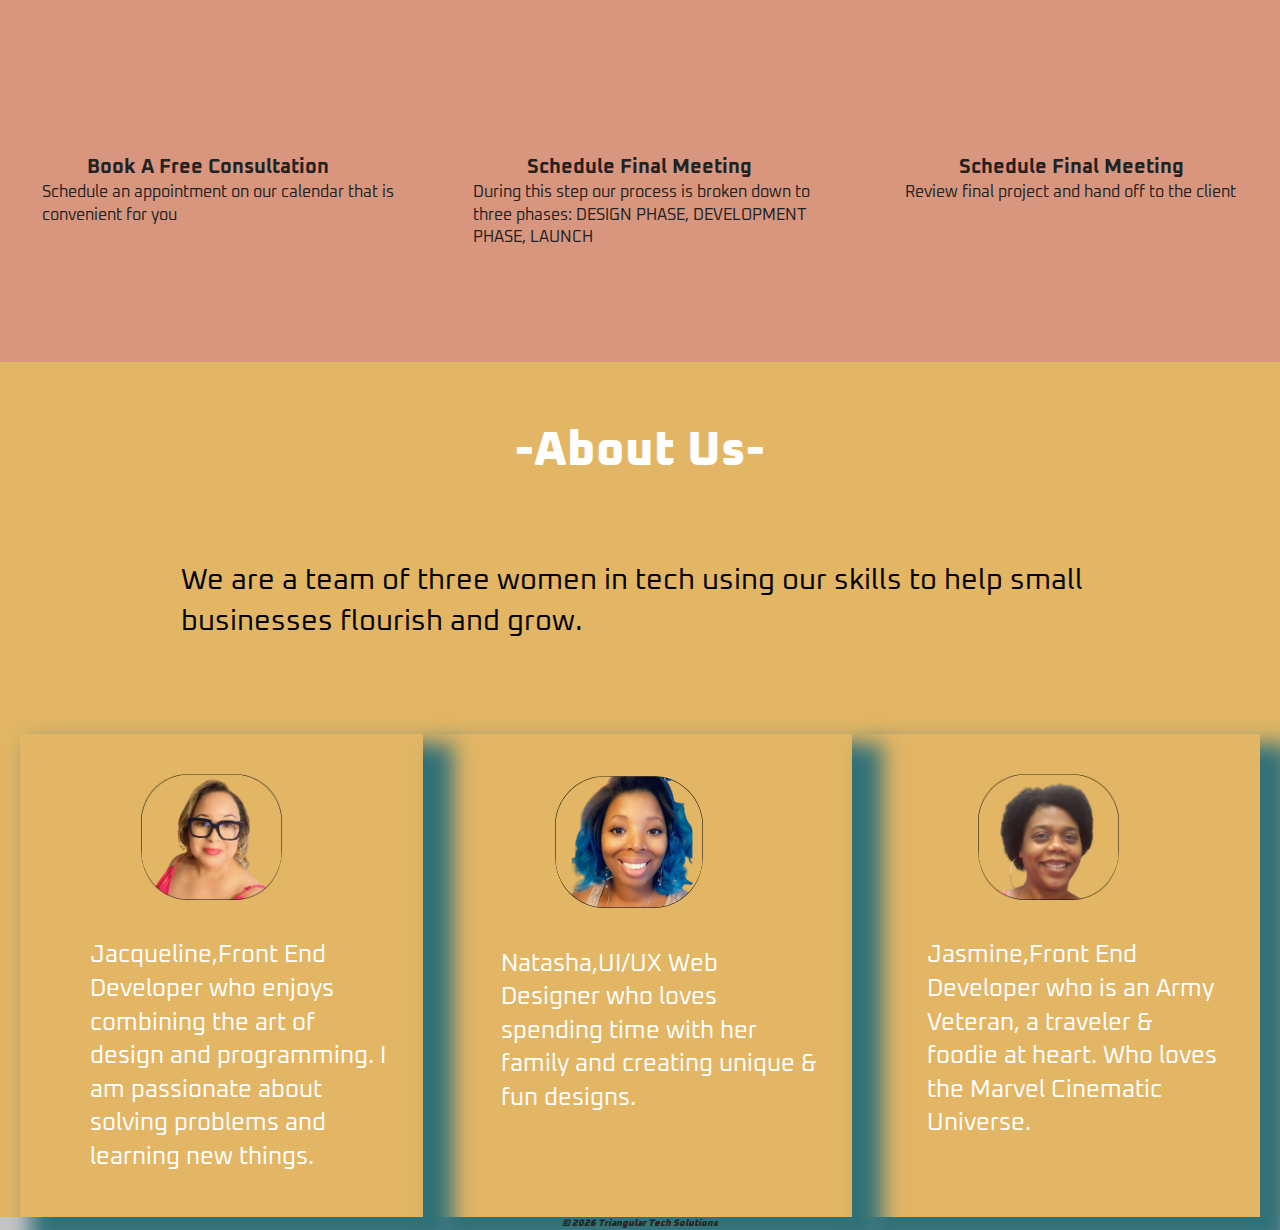
==== commit 258e8bbb: "On line 101 added calendly options" ====
--- a/index.html
+++ b/index.html
@@ -27,7 +27,6 @@
 <script src="https://assets.calendly.com/assets/external/widget.js" async></script>
 <a href="" onclick="Calendly.initPopupWidget({url: 'https://calendly.com/triangulartechsolutions/consultation'});return false;">Book A Consultation</a> 
         
-<!-- Calendly link widget end -->
         </div>
     </div>
     </header>
@@ -98,14 +97,33 @@
                 <img src="img/Jasmine_mobile.png" alt="jasmine">
                <p>Jasmine,Front End Developer who is an Army Veteran, a traveler &amp; foodie at heart. Who loves the Marvel Cinematic Universe.</p>
             </div>
-            <!-- Calendly link widget begin -->
-<div class="calendar-btn">
+
+<!-- Option 1: Consultation Button style with CSS  -->
+
+<!-- <div class="calendar-btn">
     <link href="https://assets.calendly.com/assets/external/widget.css" rel="stylesheet">
     <script src="https://assets.calendly.com/assets/external/widget.js" async></script>
     <a href="" onclick="Calendly.initPopupWidget({url: 'https://calendly.com/triangulartechsolutions/consultation'});return false;">Book A Consultation</a>
-    </div>
-    <!-- Calendly link widget end -->
-        </div>   
+    </div> -->
+
+<!-- Option 1  end -->
+
+<!-- Option 2: Full blown Calendar  -->
+
+<!-- <div class="calendly-inline-widget" data-url="https://calendly.com/triangulartechsolutions/consultation" style="min-width:320px;height:630px;"></div>
+<script type="text/javascript" src="https://assets.calendly.com/assets/external/widget.js" async></script> -->
+
+<!-- Option 2 end -->
+
+<!-- Option 3: PopUp Widget -->
+
+<!-- <link href="https://assets.calendly.com/assets/external/widget.css" rel="stylesheet">
+<script src="https://assets.calendly.com/assets/external/widget.js" type="text/javascript" async></script>
+<script type="text/javascript">window.onload = function() { Calendly.initBadgeWidget({ url: 'https://calendly.com/triangulartechsolutions/consultation', text: 'Schedule time with me', color: '#006bff', textColor: '#ffffff', branding: true }); }</script> -->
+
+<!-- Option 3 end -->
+
+</div>  
         </div>
         </section>
 
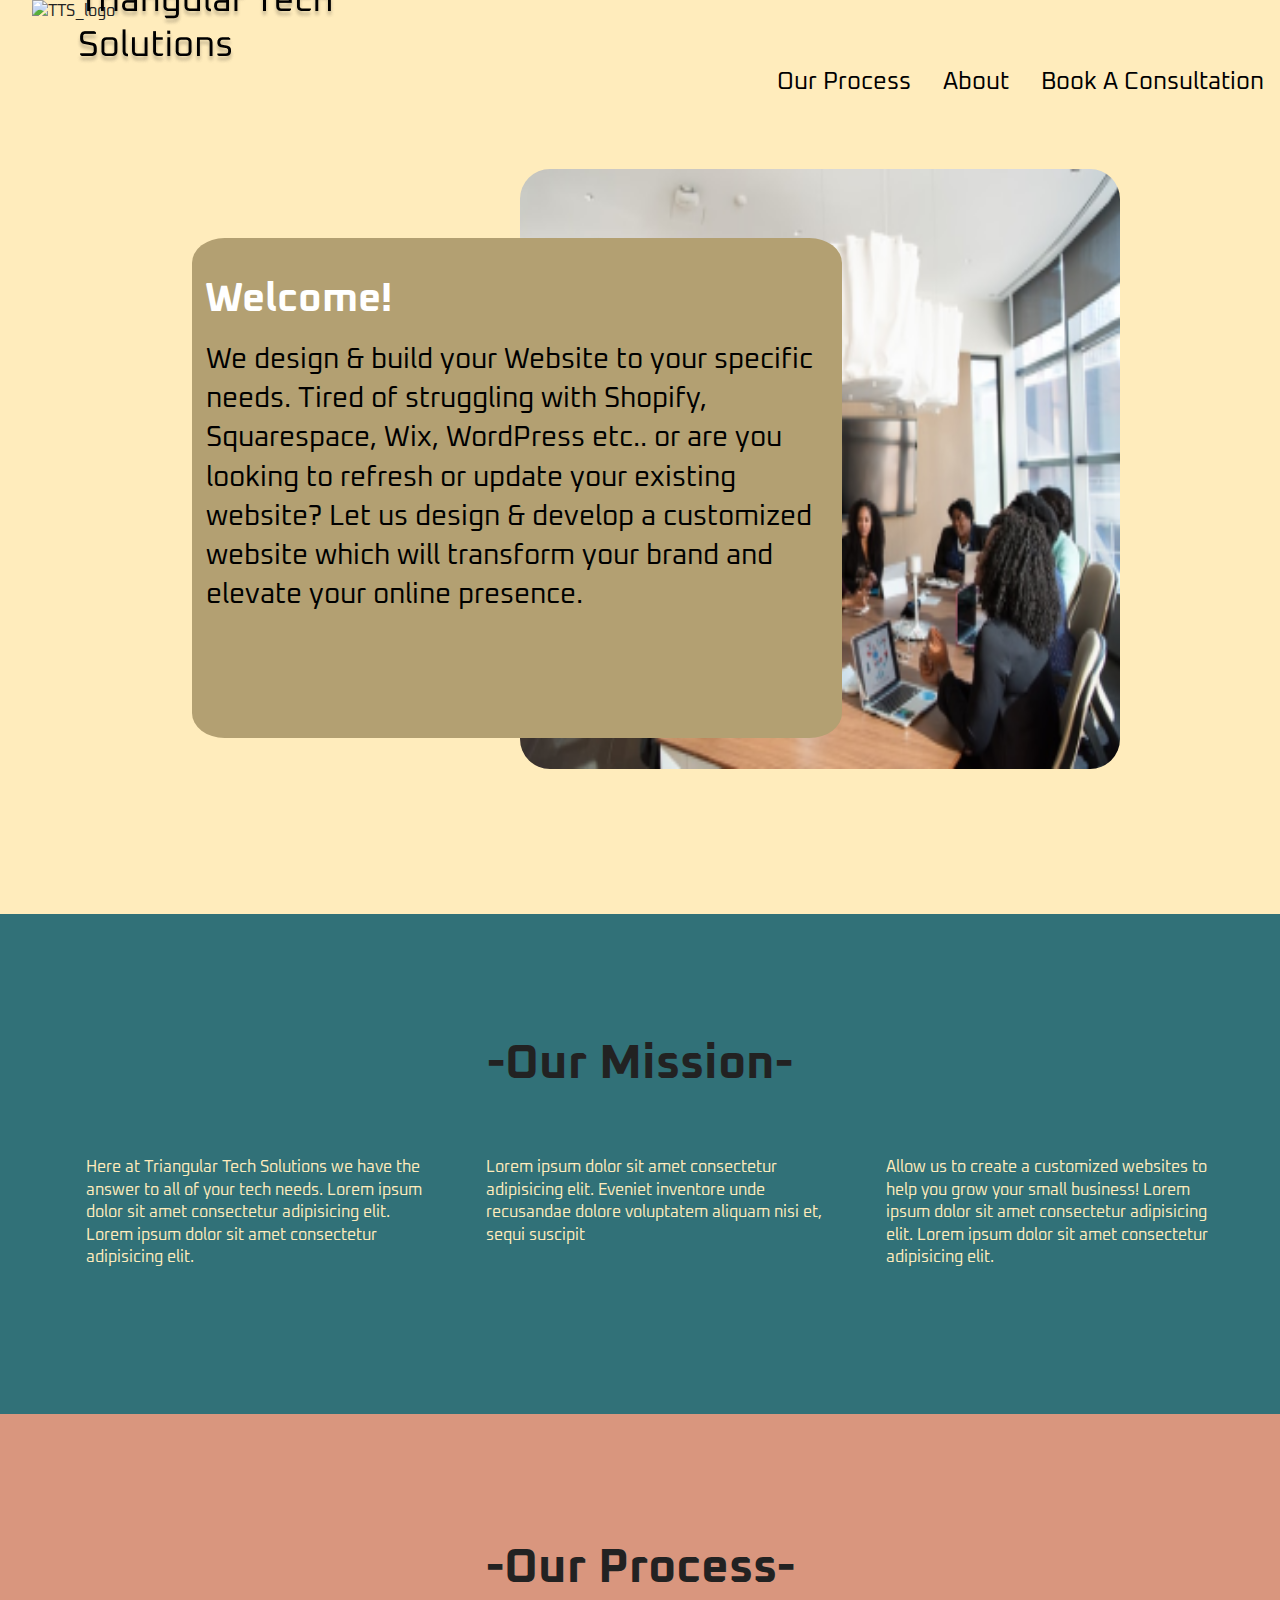
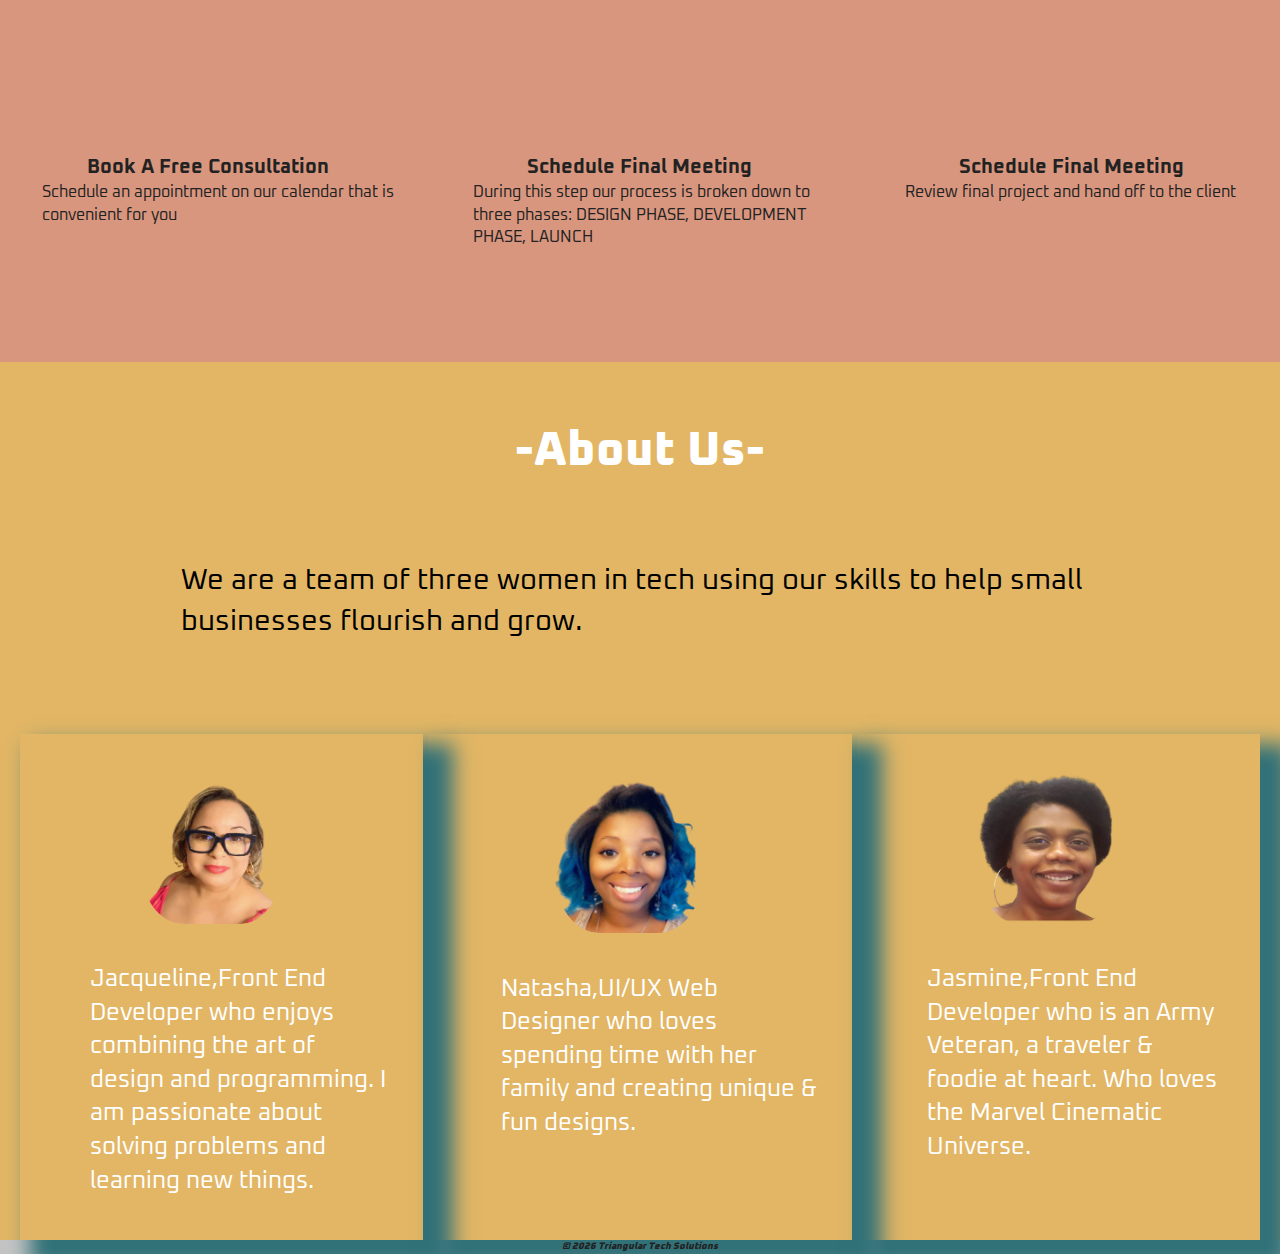
==== commit 0005a81e: "Added background photo and styles" ====
--- a/index.html
+++ b/index.html
@@ -47,12 +47,13 @@
         <section id="mission">
             <h3>-Our Mission-</h3>
             <div class="mission grid">
-            <p>Here at Triangular Tech Solutions we have the answer to all of your tech needs. Lorem ipsum dolor sit amet consectetur adipisicing elit. Lorem ipsum dolor sit amet consectetur adipisicing elit. 
-             </p>
-             <p>Lorem ipsum dolor sit amet consectetur adipisicing elit. Eveniet inventore unde recusandae dolore voluptatem aliquam nisi et, sequi suscipit </p>
-            <p>Allow us to create a customized websites to help you grow your small business! Lorem ipsum dolor sit amet consectetur adipisicing elit. Lorem ipsum dolor sit amet consectetur adipisicing elit. 
-            </p>
+                <p>Here at Triangular Tech Solutions we have the answer to all of your tech needs. Lorem ipsum dolor sit amet consectetur adipisicing elit. Lorem ipsum dolor sit amet consectetur adipisicing elit. 
+                </p>
+                <p>Lorem ipsum dolor sit amet consectetur adipisicing elit. Eveniet inventore unde recusandae dolore voluptatem aliquam nisi et, sequi suscipit </p>
+                <p>Allow us to create a customized websites to help you grow your small business! Lorem ipsum dolor sit amet consectetur adipisicing elit. Lorem ipsum dolor sit amet consectetur adipisicing elit. 
+                </p>
             </div>
+         
         </section>
         <section id="process">
             <h3>-Our Process-</h3>
--- a/css/main.css
+++ b/css/main.css
@@ -265,11 +265,13 @@
 }
 /*==========  Mission =================*/
 #mission {
+  background: #317178 url("/img/mission_triangles.png") no-repeat fixed center;
   display: flex;
   flex-flow: column wrap;
   justify-content: center;
   align-items: center;
 }
+
 #mission h3 {
   text-align: center;
   font-size: 2rem;
@@ -281,6 +283,7 @@
   width: 90%;
   margin-left: 10%;
   margin-bottom: 10px;
+  color:#FFECBC;
 }
 
 /*=========== /Process =======================*/
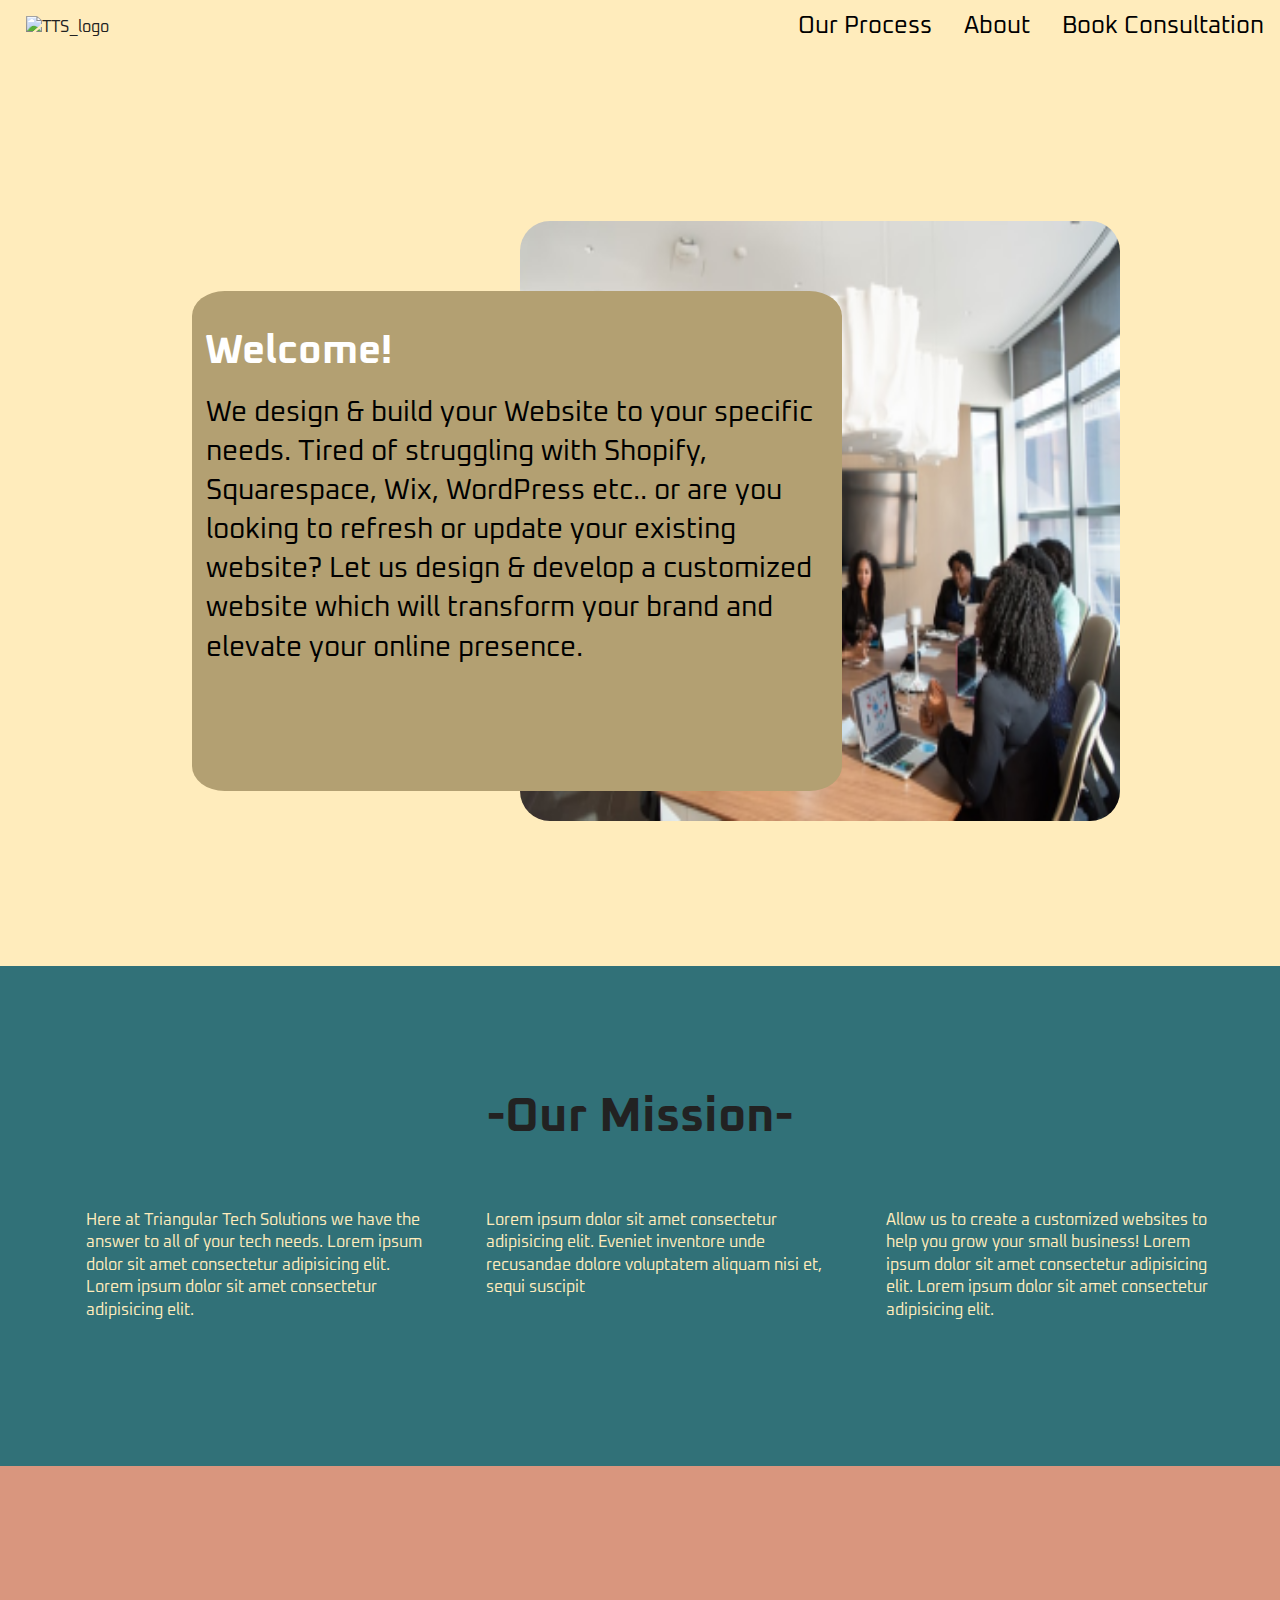
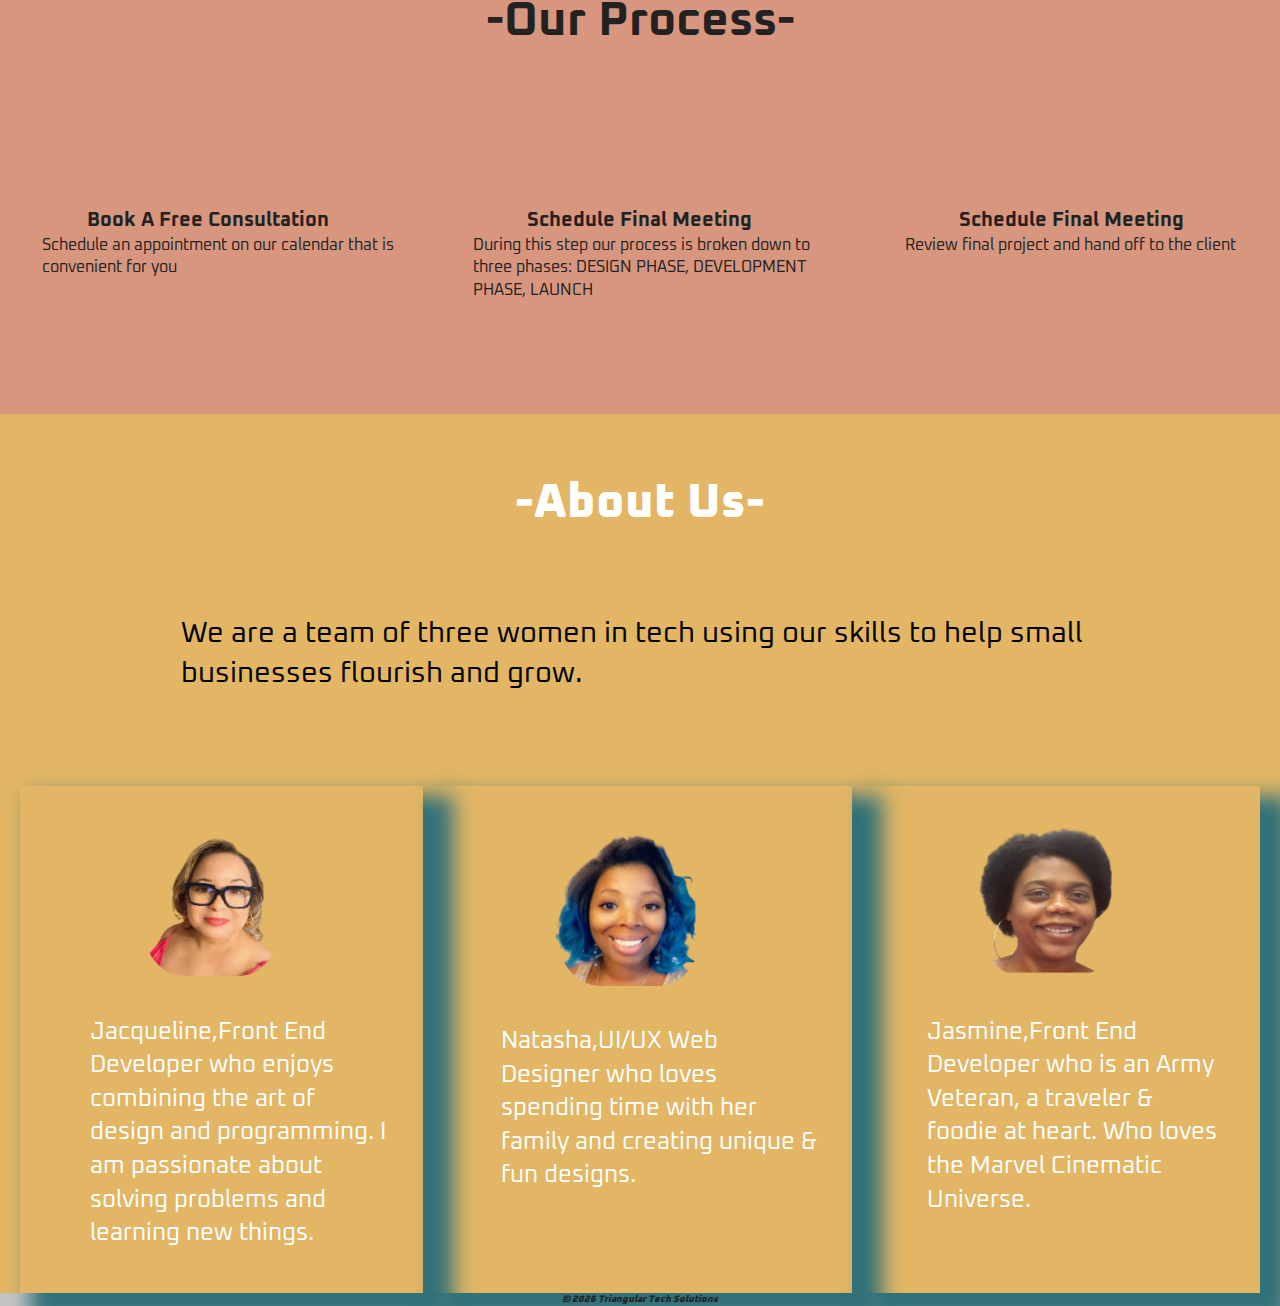
==== commit 3b955734: "updated nav bar" ====
--- a/index.html
+++ b/index.html
@@ -12,11 +12,11 @@
     <header>
     <div class="wrapper">
         <div class="logo">
-            <img src="img/logo.png" alt="TTS_logo"/>
+            <img src="img/tts_site_logo.jpg" alt="TTS_logo"/>
         </div>
-        <div class="banner">
+        <!-- <div class="banner">
             <img src="img/triangular_tech_solutions.png" alt="TTS banner"/>
-        </div>
+        </div> -->
         <div class="topnav" id="myTopnav">
             <a href="javascript:void(0);" style="font-size:35px;" class="icon" onclick="myFunction()">&#9776;</a>
 
@@ -25,7 +25,7 @@
 
             <link href="https://assets.calendly.com/assets/external/widget.css" rel="stylesheet">
 <script src="https://assets.calendly.com/assets/external/widget.js" async></script>
-<a href="" onclick="Calendly.initPopupWidget({url: 'https://calendly.com/triangulartechsolutions/consultation'});return false;">Book A Consultation</a> 
+<a href="" onclick="Calendly.initPopupWidget({url: 'https://calendly.com/triangulartechsolutions/consultation'});return false;">Book Consultation</a> 
         
         </div>
     </div>
@@ -53,7 +53,6 @@
                 <p>Allow us to create a customized websites to help you grow your small business! Lorem ipsum dolor sit amet consectetur adipisicing elit. Lorem ipsum dolor sit amet consectetur adipisicing elit. 
                 </p>
             </div>
-         
         </section>
         <section id="process">
             <h3>-Our Process-</h3>
--- a/css/main.css
+++ b/css/main.css
@@ -133,11 +133,11 @@
 .logo {
   margin-left:24%;
 }
-.banner {
+/* .banner {
   display:flex;
   margin-left:40%;
   margin-top:-18%;
-} 
+}  */
 /* Responsive Navigation Bar */
  .topnav {
   overflow: hidden;
@@ -168,7 +168,7 @@
   border-radius: 13px;
 }
 
-@media screen and (max-width: 600px) {
+@media screen and (max-width: 767px) {
  .topnav a:not(:first-child) {
     display: none;
   }
@@ -178,7 +178,7 @@
   }
 }
 
-@media screen and (max-width: 600px) {
+@media screen and (max-width: 767px) {
   .topnav.responsive {position: relative;}
   .topnav.responsive .icon {
     position: absolute;
@@ -266,6 +266,7 @@
 /*==========  Mission =================*/
 #mission {
   background: #317178 url("/img/mission_triangles.png") no-repeat fixed center;
+  background-size: 100%;
   display: flex;
   flex-flow: column wrap;
   justify-content: center;
@@ -559,25 +560,31 @@
   /* Tablet styles here */ 
   
  /*===============Header Styles================*/
- header .wrapper {
+ /* header .wrapper {
   margin-bottom: -10%;
   width: 100%;
+ } */
+ .logo{
+  display: flex;
+  margin-left:2%;/*org. margin-left:24%*/
+  /* margin-bottom:-35%; */
  }
- .logo {
-  display: flex;
-  margin-left:24%;
-  margin-bottom:-35%;
+ .logo img{
+   width:55%;
+   padding-top:1.3%;
  }
-.banner {
+/* .banner {
   display:flex;
   flex-flow: row wrap;
   justify-content: center;
   align-items: center;
-  }
+  } */
 /* Responsive Navigation Bar */
 .topnav {
 display: flex;
 justify-content: center;
+margin-top: 3rem;/*added*/
+margin-bottom: -1.5%;/*added*/
 }
 .topnav a {
   font-size: 1.5rem;
@@ -684,19 +691,24 @@
   } 
   .logo {
     display: flex;
-    margin: 0 0 -28% 2.5%;
-  }
-  .banner {
+    /* margin: 0 0 -28% 2.5%; */
+  }
+  .logo img{
+    margin-bottom: 7%;
+    width:40%;
+    border:none;
+  }
+  /* .banner {
     display:flex;
     justify-content: flex-start;
     margin-left: 5.75%;
-    }  
+    }   */
   /* Responsive Navigation Bar */
   .topnav {
   display: flex;
   flex-flow: row nowrap;
   justify-content: flex-end;
-  margin-top: -26%;
+  margin-top: -10.2%;/*org -26%*/
    }
   /* ----- Welcome ----- */
    .welcome {
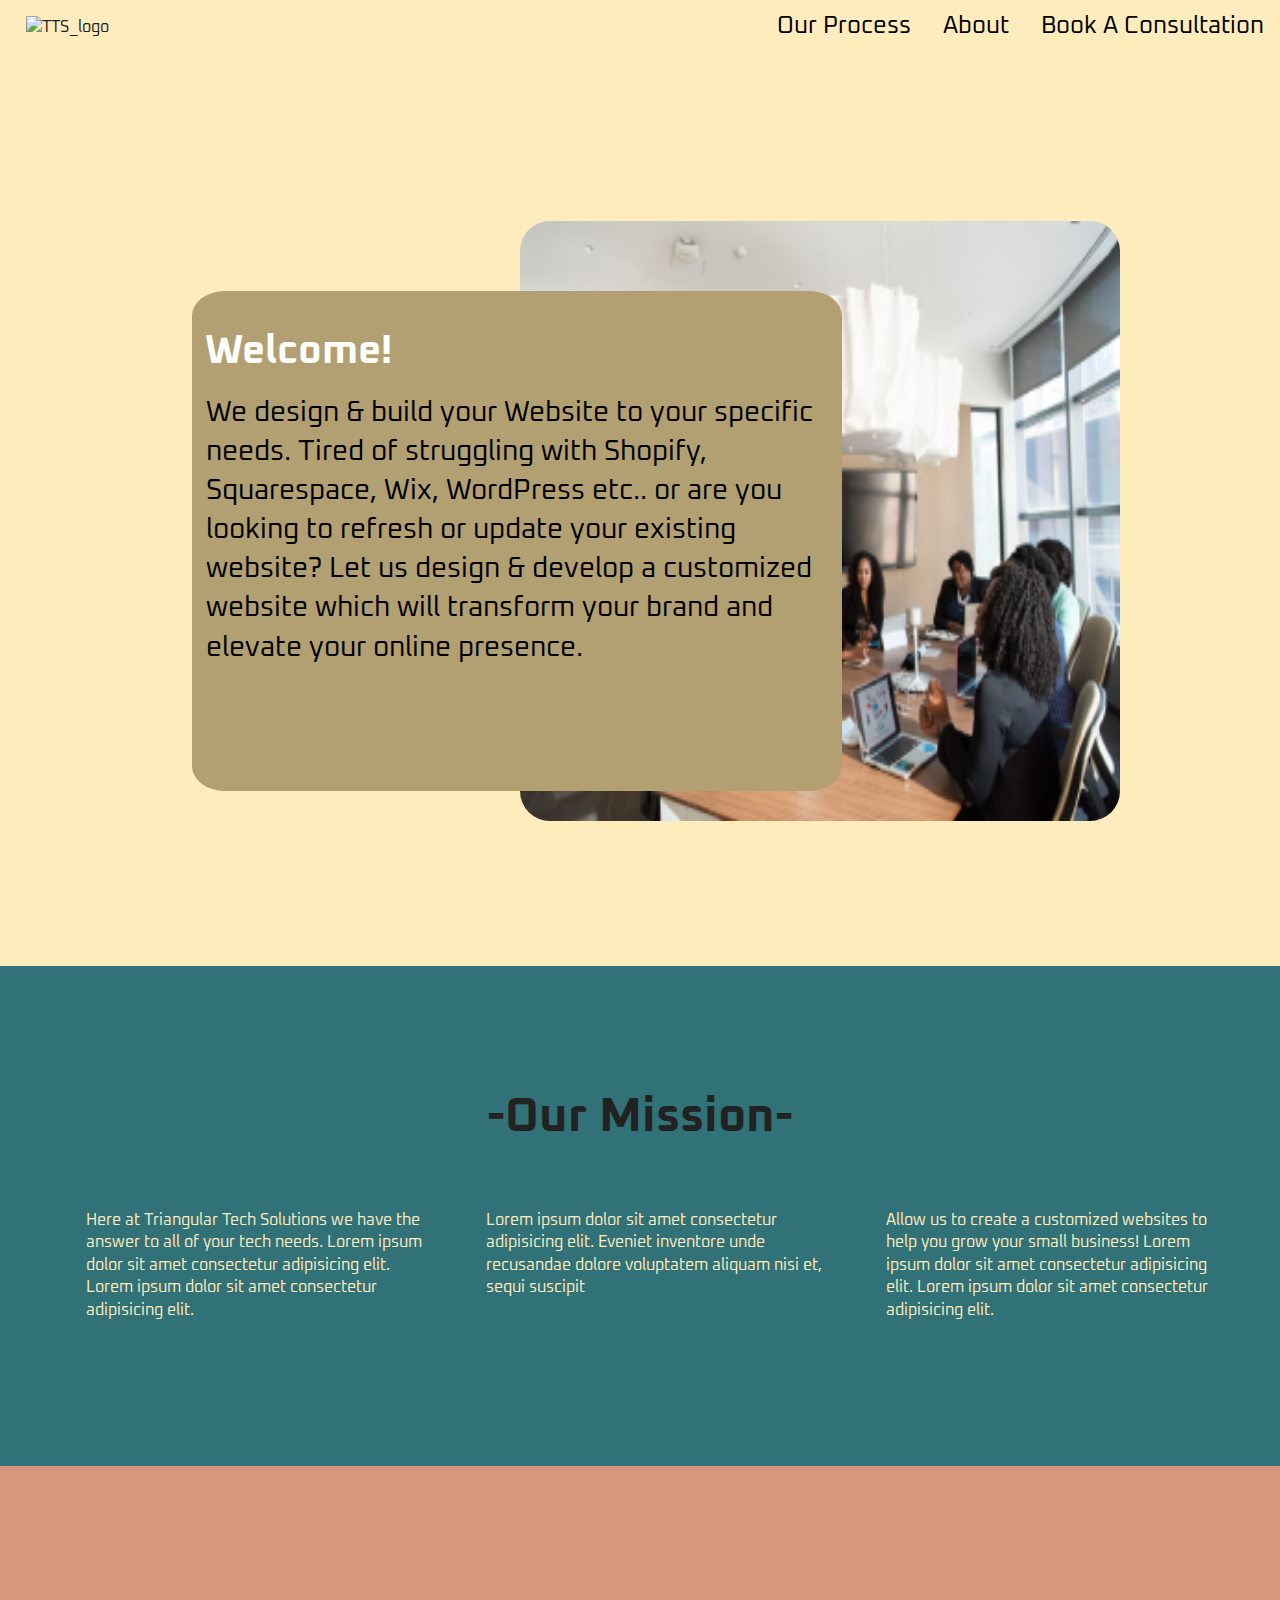
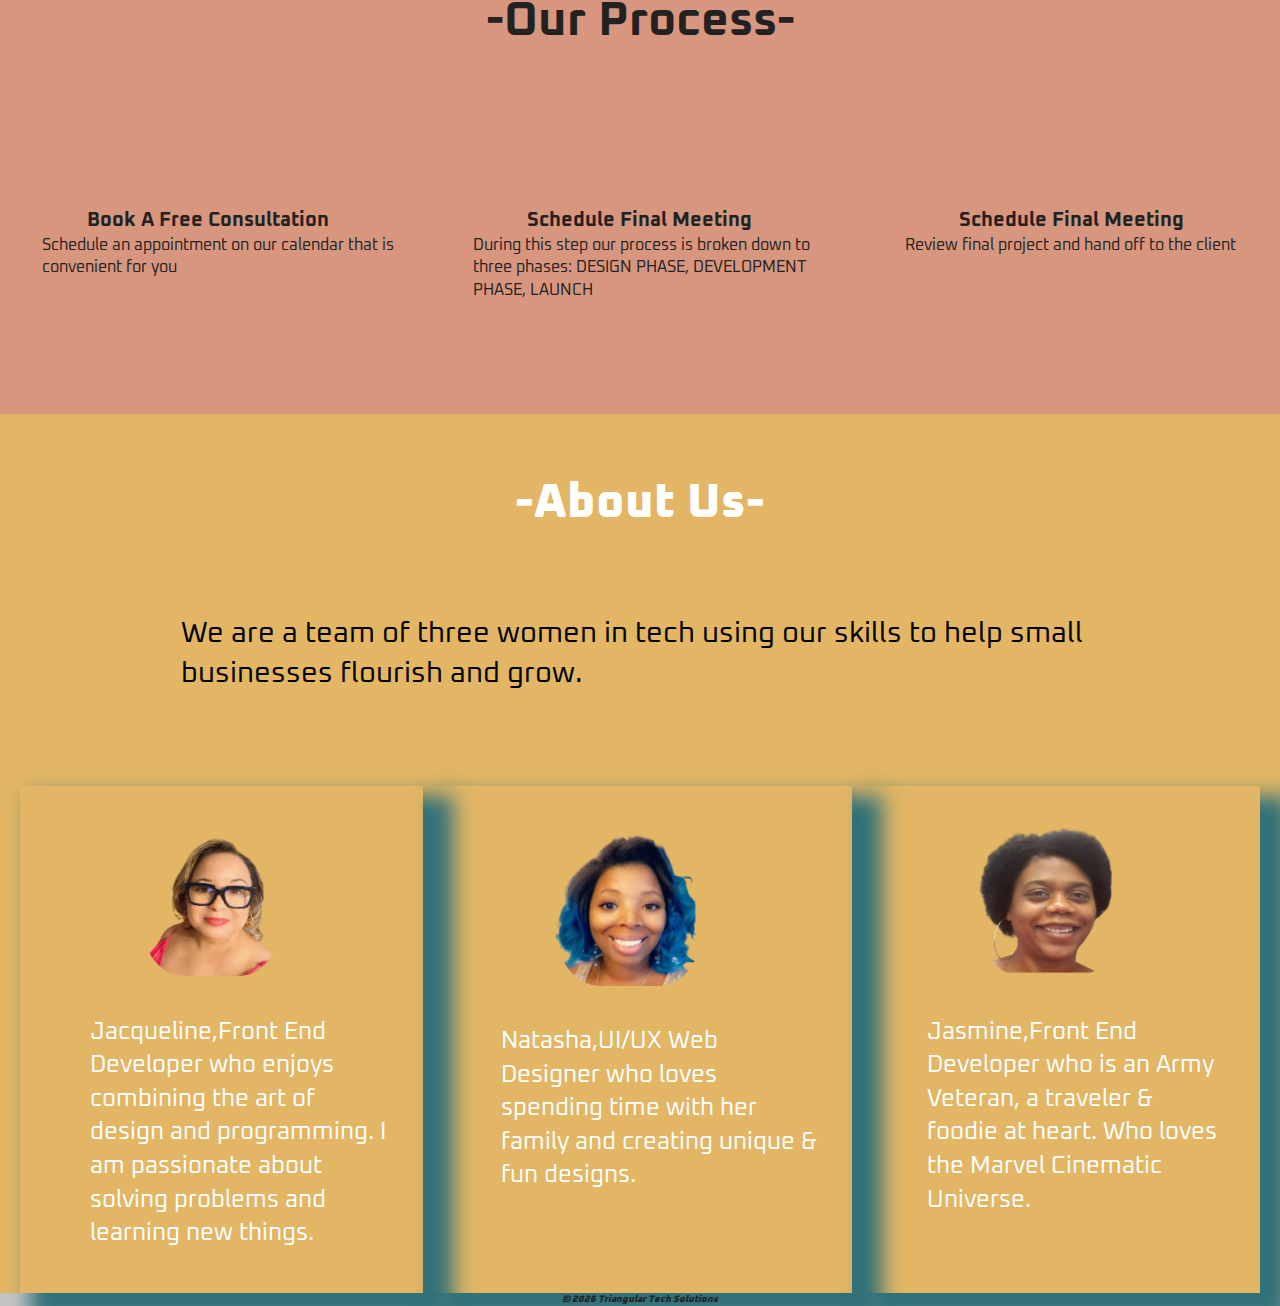
==== commit 2f4d9f75: "Added favicon" ====
--- a/index.html
+++ b/index.html
@@ -5,6 +5,8 @@
     <meta http-equiv="X-UA-Compatible" content="IE=edge">
     <meta name="viewport" content="width=device-width, initial-scale=1.0">
     <title>Triangular Tech Solutions</title>
+    <link rel='icon' href='favicon.ico' type='image/x-icon'/>
+    <link rel="manifest" href="/manifest.json">
     <link rel="stylesheet" href="css/normalize.css">
     <link rel="stylesheet" href="css/main.css">
 </head>
@@ -25,7 +27,7 @@
 
             <link href="https://assets.calendly.com/assets/external/widget.css" rel="stylesheet">
 <script src="https://assets.calendly.com/assets/external/widget.js" async></script>
-<a href="" onclick="Calendly.initPopupWidget({url: 'https://calendly.com/triangulartechsolutions/consultation'});return false;">Book Consultation</a> 
+<a href="" onclick="Calendly.initPopupWidget({url: 'https://calendly.com/triangulartechsolutions/consultation'});return false;">Book A Consultation</a> 
         
         </div>
     </div>
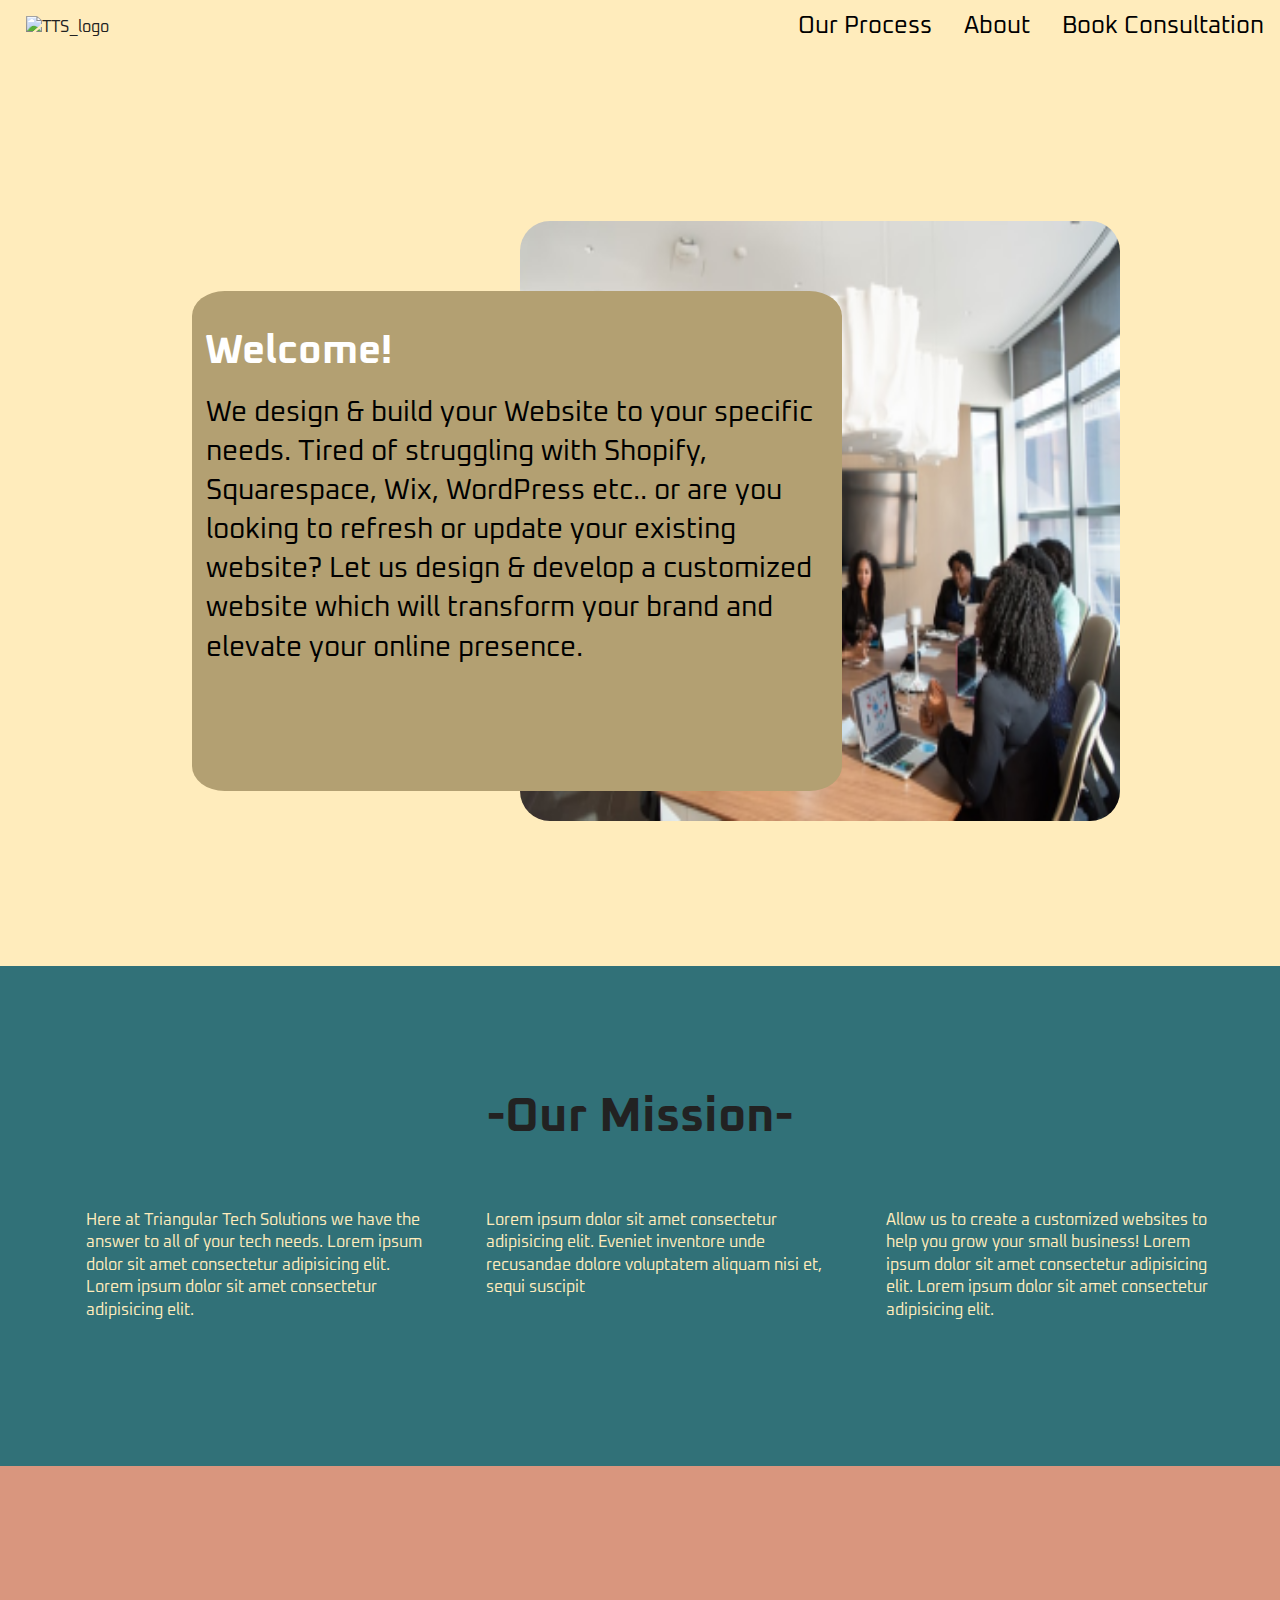
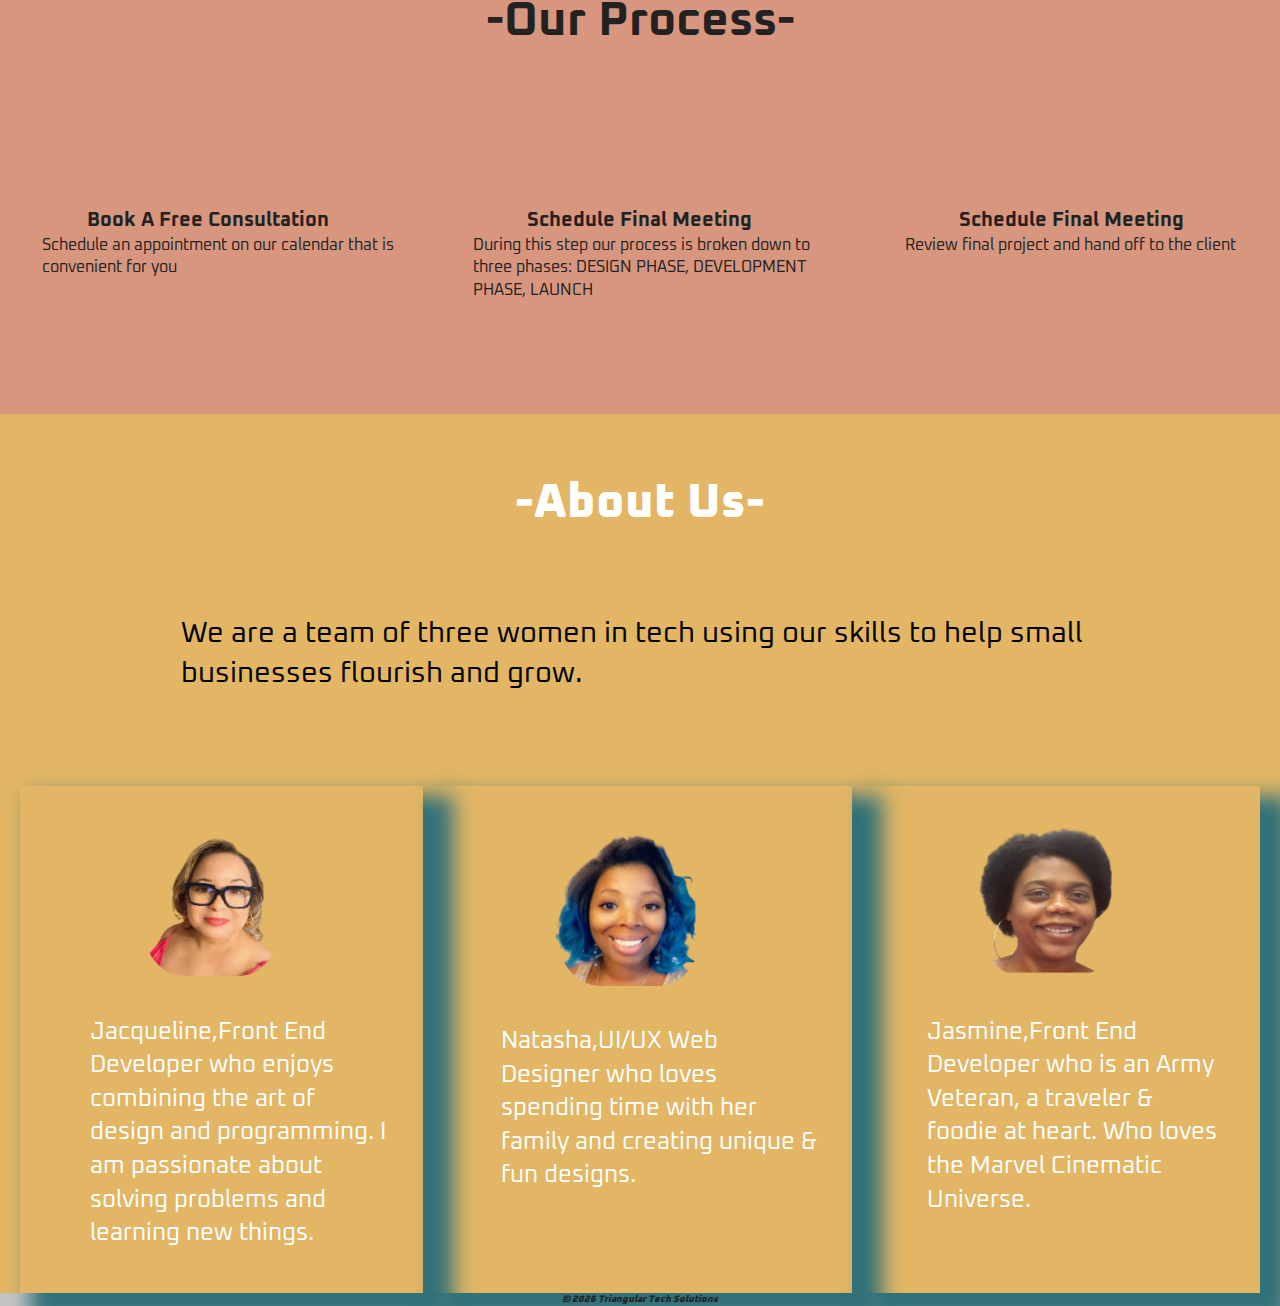
==== commit 7dcac51b: "Merge branch 'main' of https://github.com/Jasmine582/TTS into main" ====
--- a/index.html
+++ b/index.html
@@ -27,7 +27,7 @@
 
             <link href="https://assets.calendly.com/assets/external/widget.css" rel="stylesheet">
 <script src="https://assets.calendly.com/assets/external/widget.js" async></script>
-<a href="" onclick="Calendly.initPopupWidget({url: 'https://calendly.com/triangulartechsolutions/consultation'});return false;">Book A Consultation</a> 
+<a href="" onclick="Calendly.initPopupWidget({url: 'https://calendly.com/triangulartechsolutions/consultation'});return false;">Book Consultation</a> 
         
         </div>
     </div>
